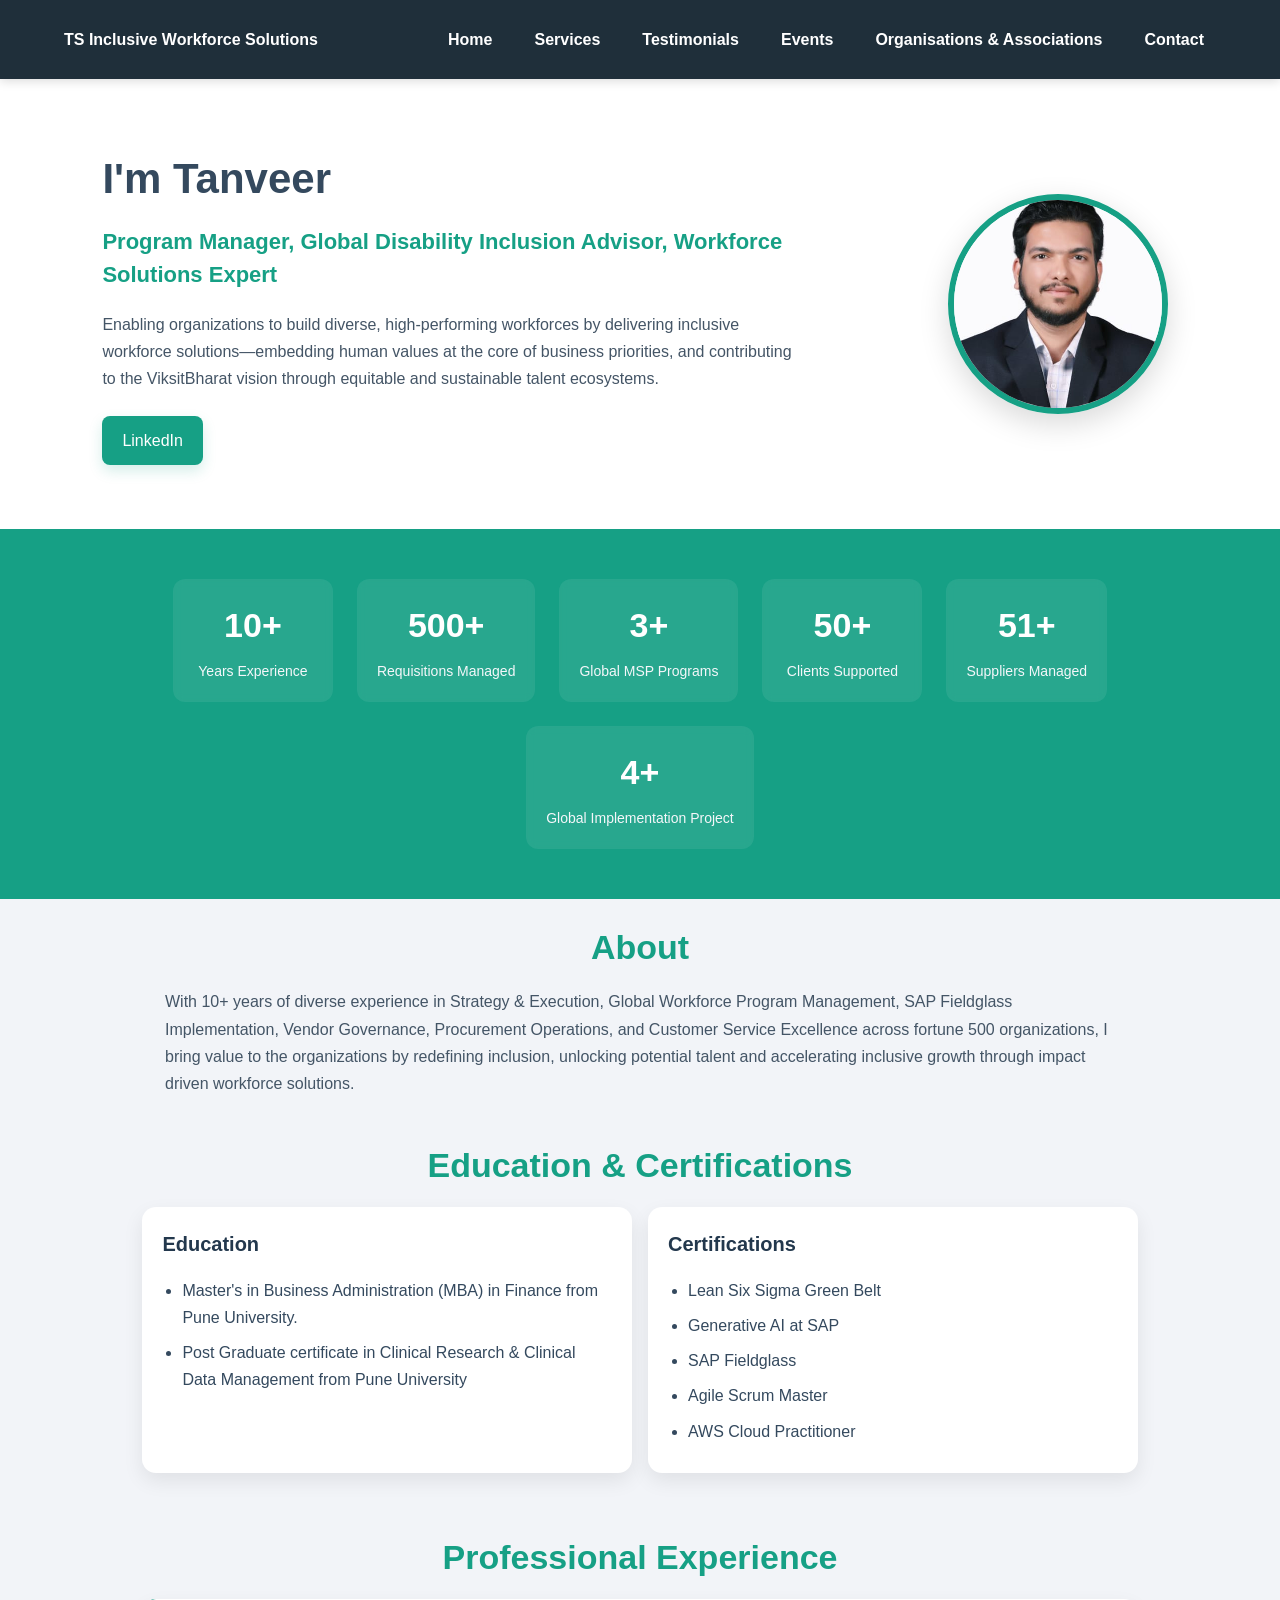
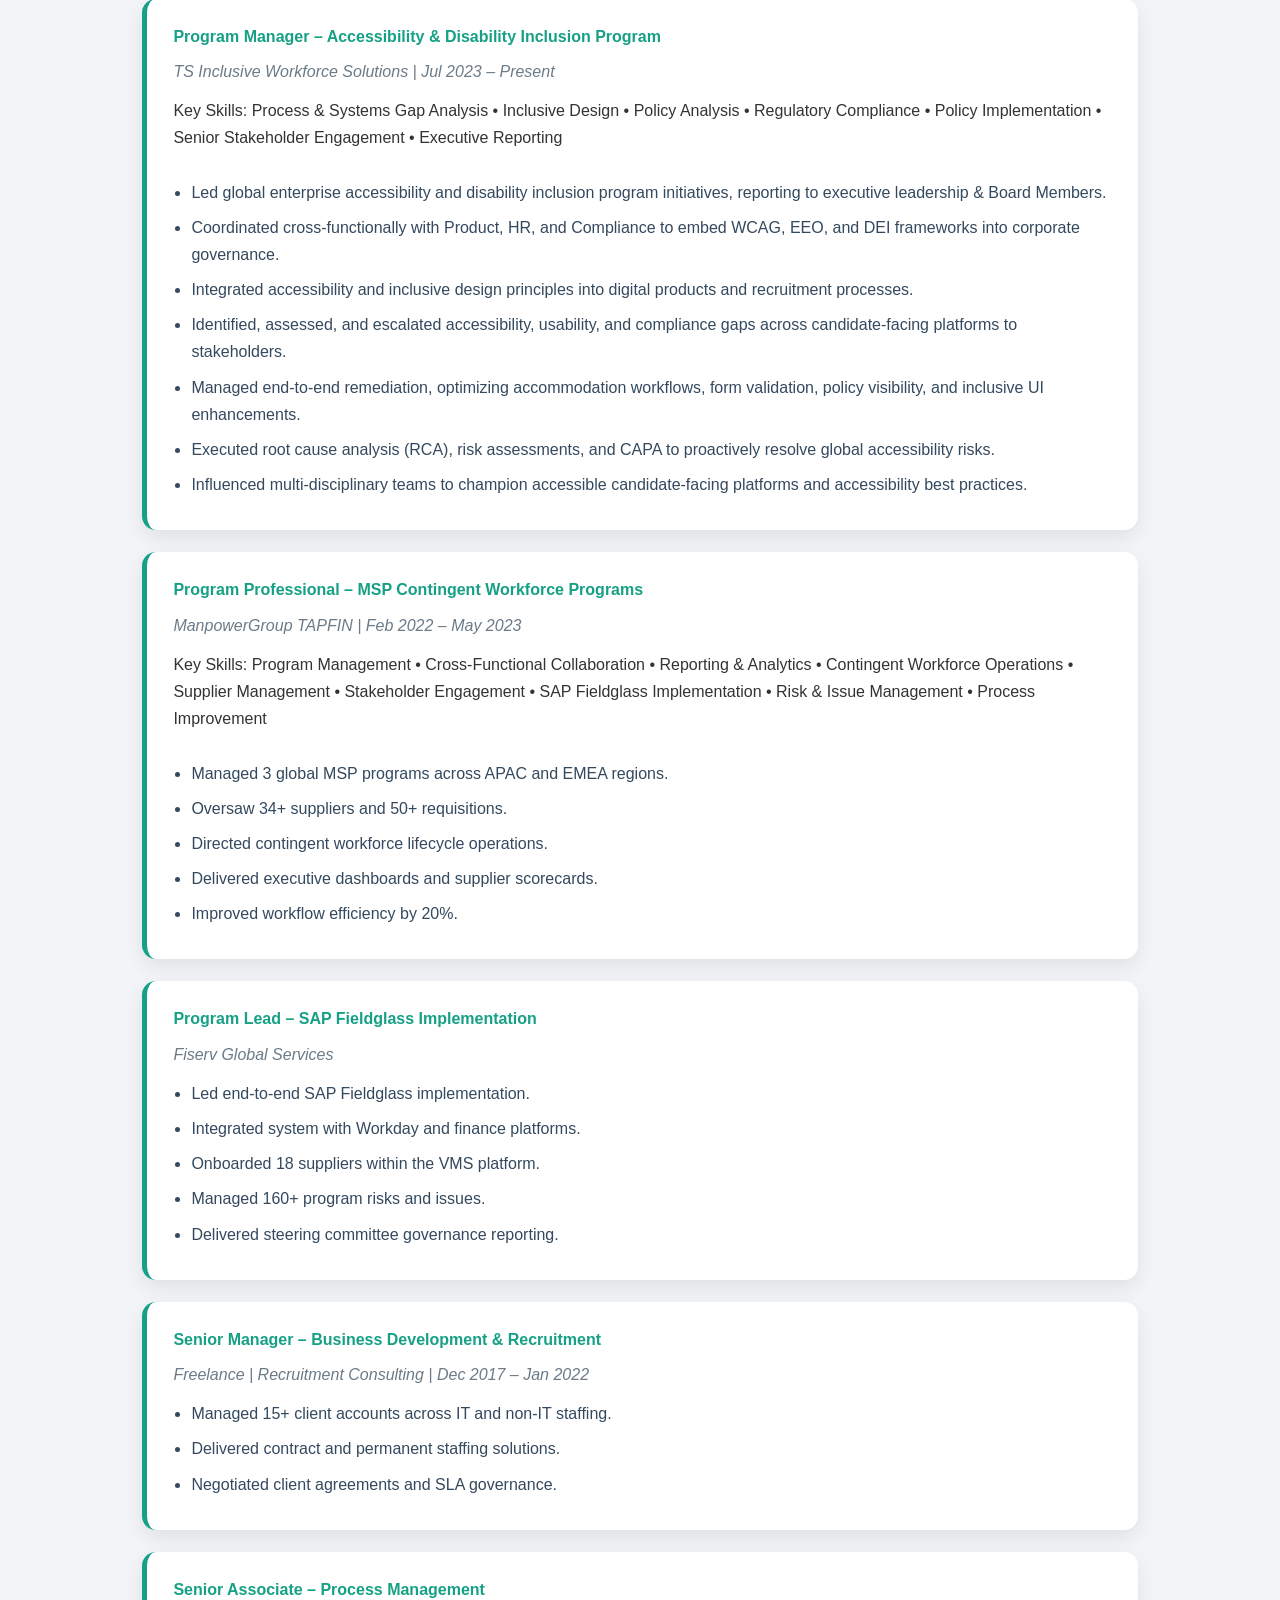
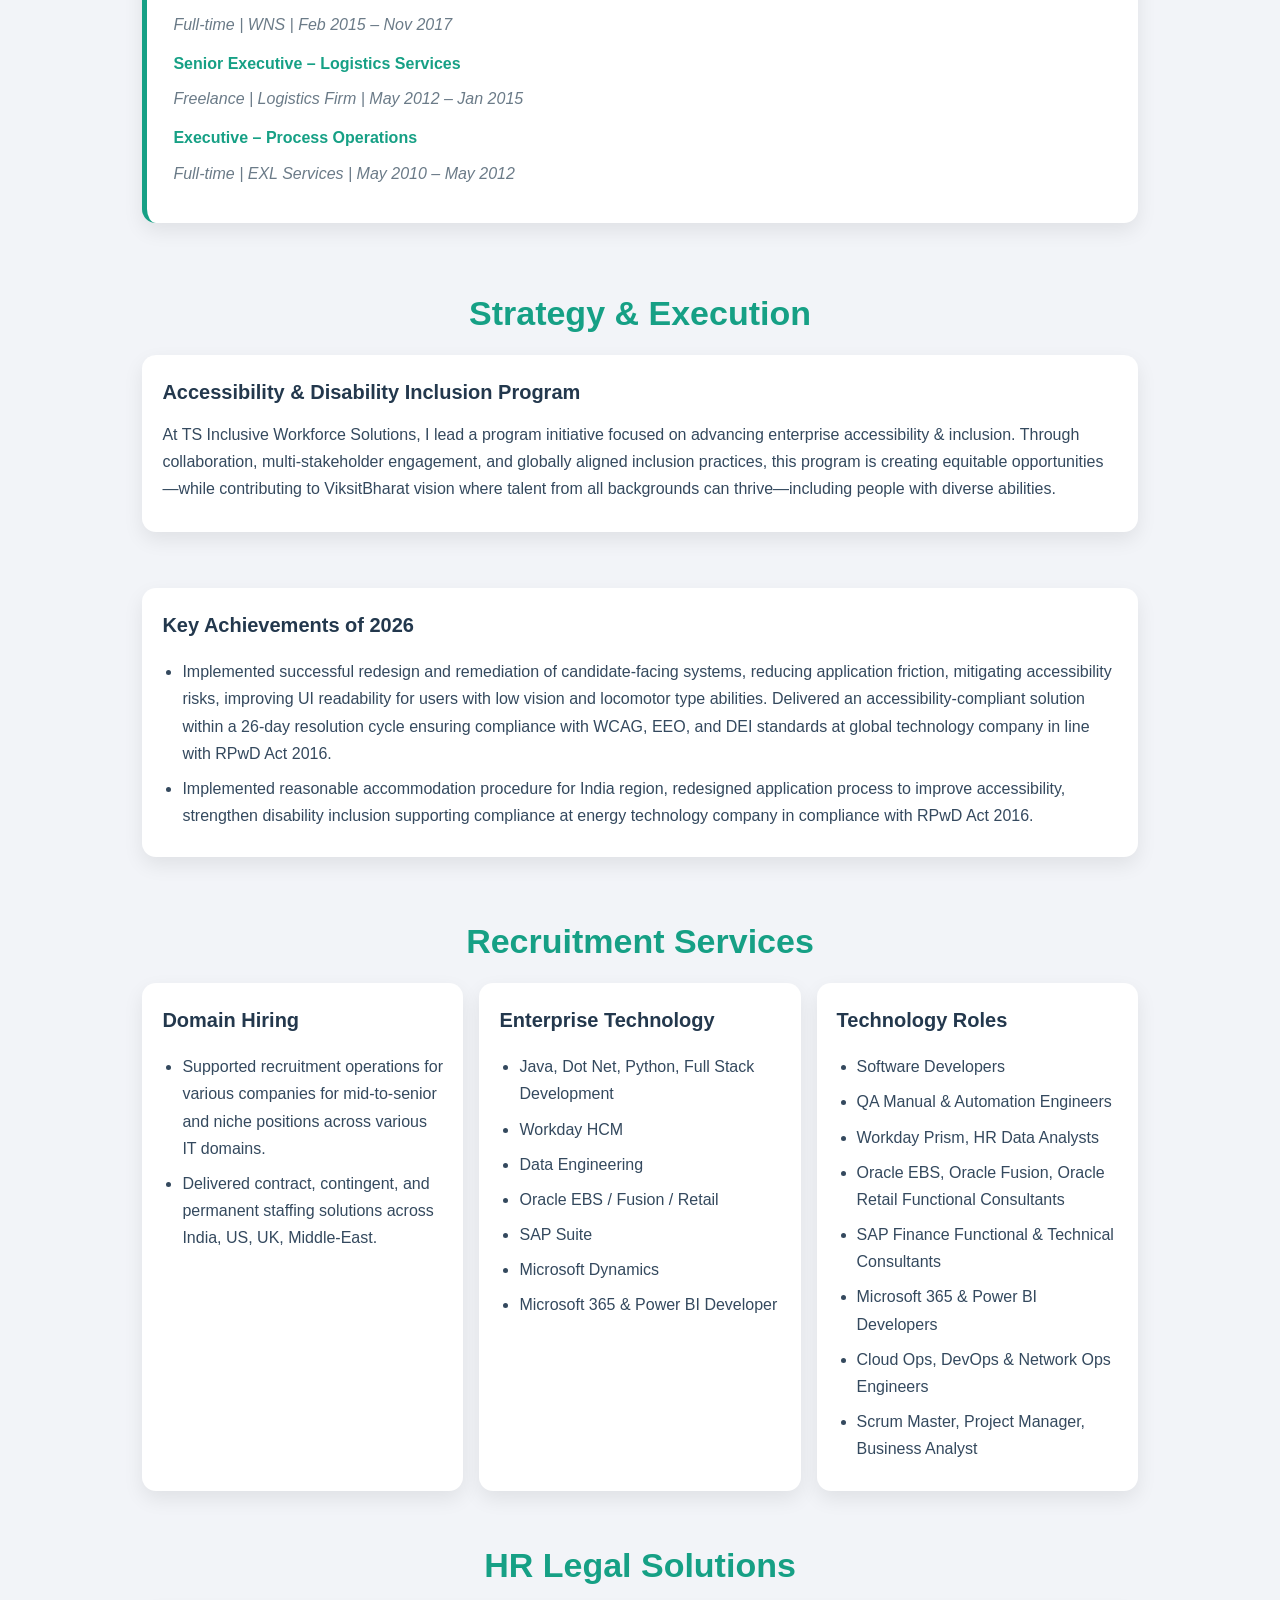
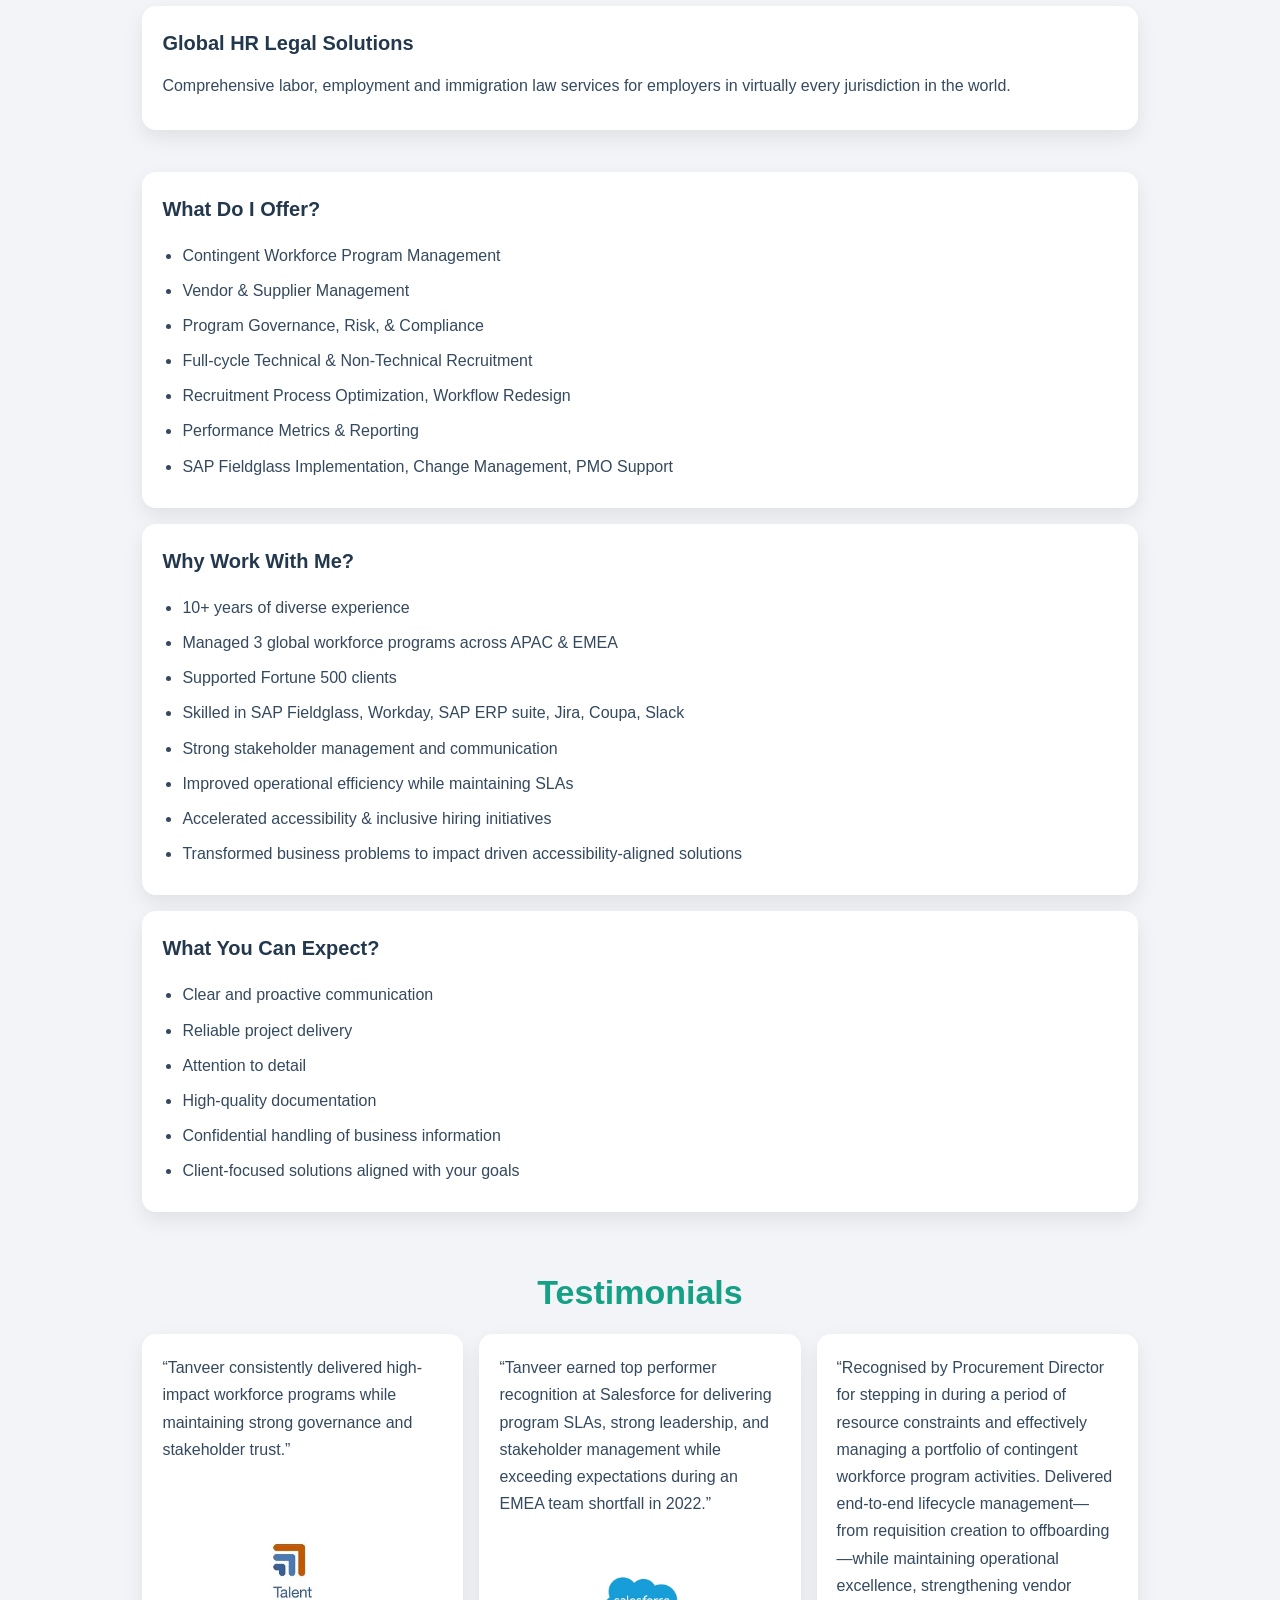
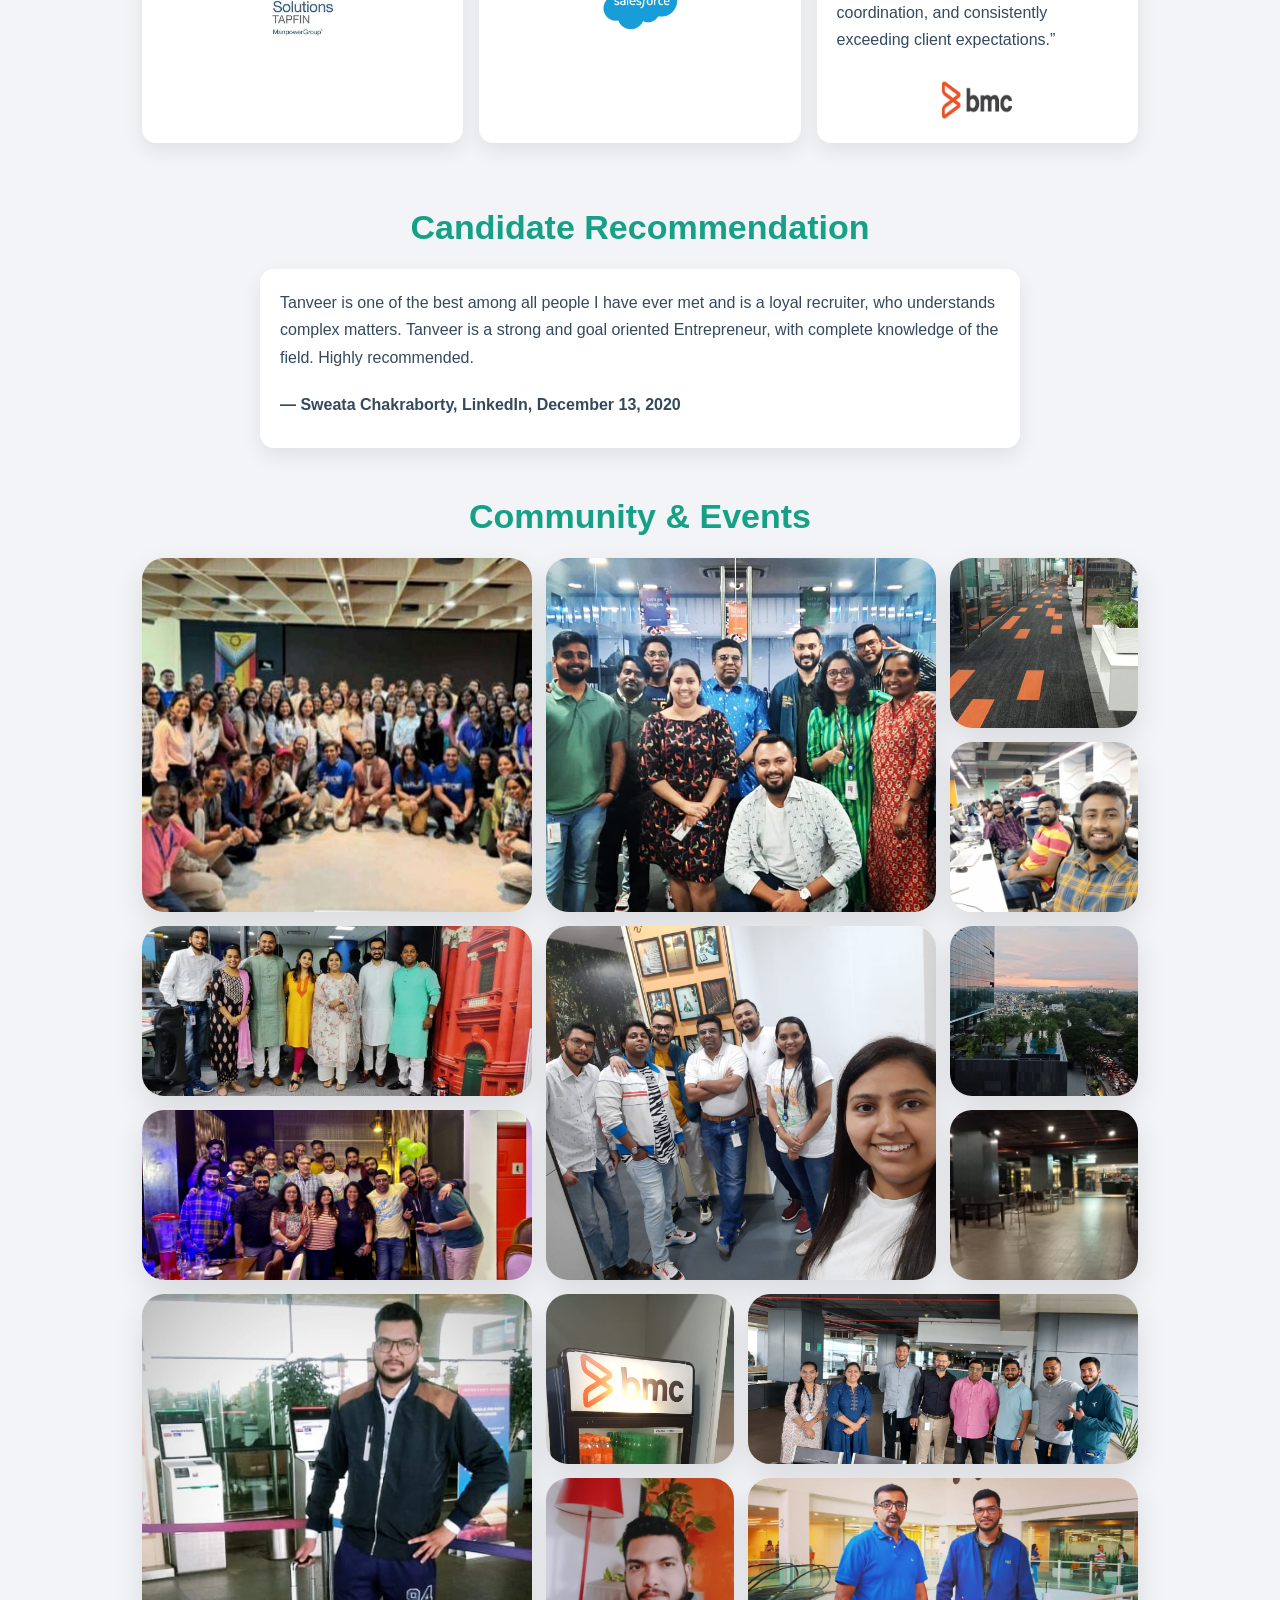
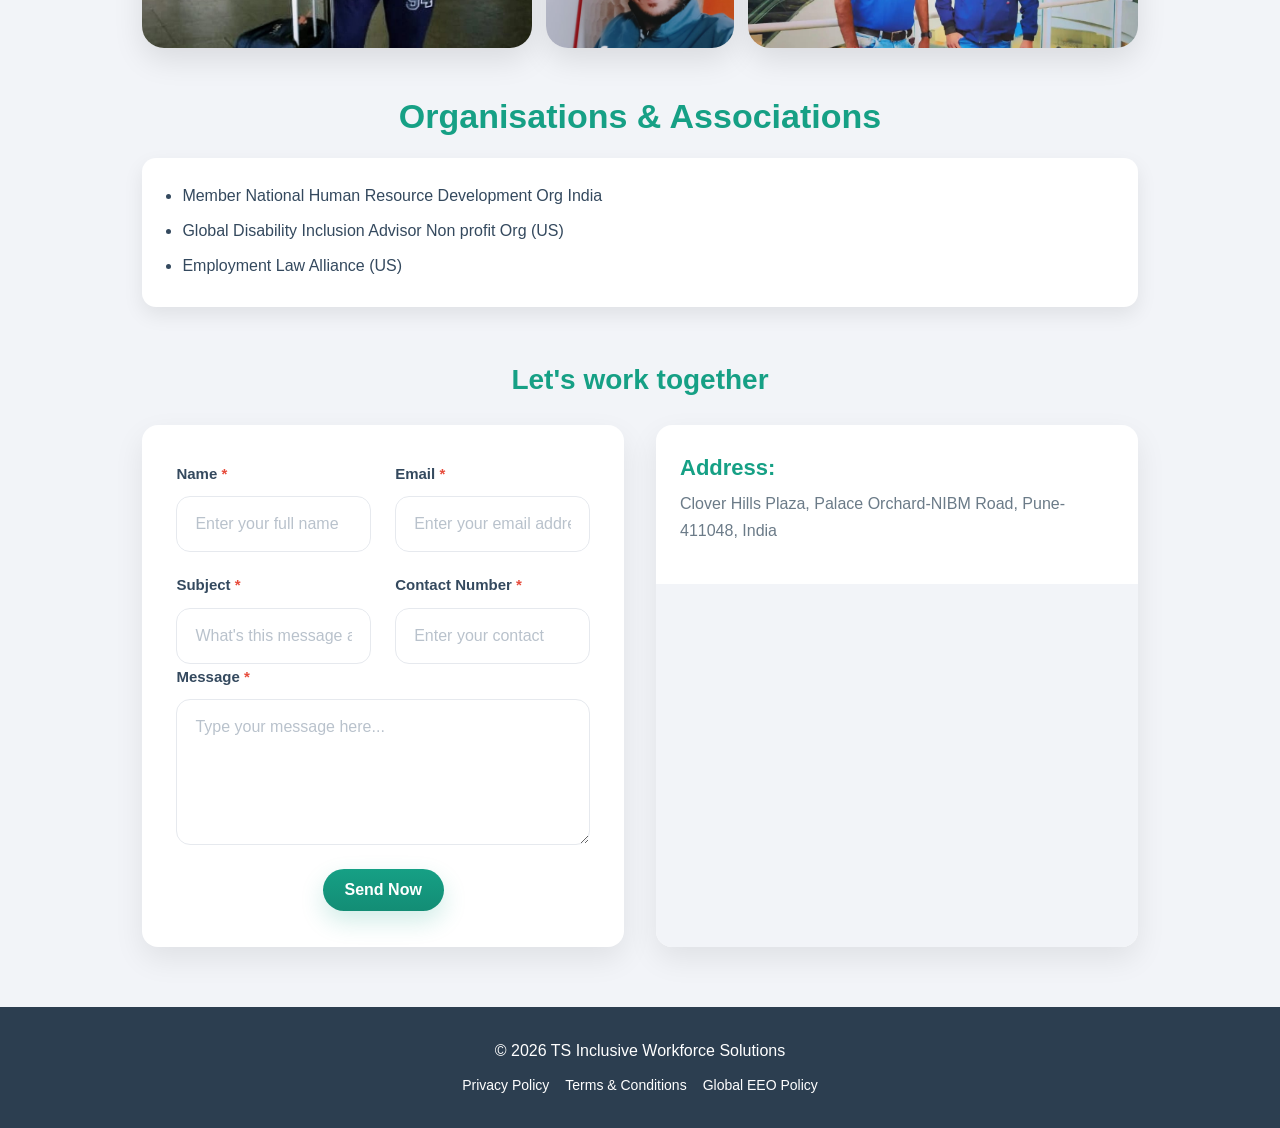
==== deploy/index.html @ 8d130186 "Add files via upload" ====
<!DOCTYPE html>
<html lang="en">

<head>
<meta charset="UTF-8">
<meta name="viewport" content="width=device-width, initial-scale=1.0">
<title>Tanveer Shaikh | Program Manager</title>
<link rel="stylesheet" href="style.css">
</head>

<body>
 

<!-- NAVBAR -->
<nav class="navbar" aria-label="Primary navigation">
  <div class="navbar-inner">
    <div class="logo">TS Inclusive Workforce Solutions      </div>
    <button class="nav-toggle" aria-expanded="false" aria-controls="primary-navigation" aria-label="Toggle navigation">
      <span></span>-
    </button>
    <ul id="primary-navigation" class="nav-links">
      <li class="dropdown">
        <a href="#" class="bold-link">Home</a>
        <ul class="dropdown-menu">
           <li><a href="#about">About</a></li>
          <li><a href="#education">Education</a></li>
          <li><a href="#experience">Experience</a></li>
        </ul>
      </li>
      <li class="dropdown">
        <a href="#" class="bold-link">Services</a>
        <ul class="dropdown-menu">
          <li><a href="#services">Strategy & Execution</a></li>
          <li><a href="#recruitment">Recruitment Services</a></li>
          <li><a href="#legal">HR Legal Solutions</a></li>
        </ul>
      </li>
      <li><a href="#testimonials" class="bold-link">Testimonials</a></li>
      <li><a href="#gallery" class="bold-link">Events</a></li>
      <li><a href="#organisations" class="bold-link">Organisations & Associations</a></li>
      
      <li><a href="#contact" class="bold-link">Contact</a></li>
    </ul>
  </div>
</nav>

<!-- INTRO -->
<section class="intro">
  <div class="intro-container">
    <div class="intro-text">
      <h1>I'm Tanveer</h1>
      <h3>Program Manager, Global Disability Inclusion Advisor, Workforce Solutions Expert</h3>
      <p>Enabling organizations to build diverse, high-performing workforces by delivering inclusive workforce solutions—embedding human values at the core of business priorities, and contributing to the ViksitBharat vision through equitable and sustainable talent ecosystems.</p>
      <div class="links">
        
        <a href="https://www.linkedin.com/in/tanveer-shaikh-pmo-" target="_blank">LinkedIn</a>
      </div>
    </div>
    <div class="intro-image">
      <img src="profile.jpeg" alt="Tanveer Shaikh">
    </div>
  </div>
</section>

<!-- STATS -->
<section class="stats">
  <div class="stat">
    <h2 data-target="10">0</h2>
    <p>Years Experience</p>
  </div>
  <div class="stat">
    <h2 data-target="500">0</h2>
    <p>Requisitions Managed</p>
  </div>
  <div class="stat">
    <h2 data-target="3">0</h2>
    <p>Global MSP Programs</p>
  </div>
  <div class="stat">
    <h2 data-target="50">0</h2>
    <p>Clients Supported</p>
  </div>
  <div class="stat">
    <h2 data-target="51">0</h2>
    <p>Suppliers Managed</p>
  </div>
  <div class="stat">
    <h2 data-target="4">0</h2>
    <p>Global Implementation Project</p>
  </div>
</section>

<!-- ABOUT -->
<section id="about" class="section">
  <h2>About</h2>
  <p>With 10+ years of diverse experience in Strategy & Execution, Global Workforce Program Management, SAP Fieldglass Implementation, Vendor Governance, Procurement Operations, and Customer Service Excellence across fortune 500 organizations, I bring value to the organizations by redefining inclusion, unlocking potential talent and accelerating inclusive growth through impact driven workforce solutions.</p>

</section>
<!-- EDUCATION & CERTIFICATIONS-->
<section id="education" class="section">
  <h2>Education & Certifications</h2>
  <div class="card-grid">
    <div class="card">
      <h3>Education</h3>
      <ul>
        <li>Master's in Business Administration (MBA) in Finance from Pune University.</li>
        <li>Post Graduate certificate in Clinical Research & Clinical Data Management from Pune University</li>
      </ul>
    </div>
    <div class="card">
      <h3>Certifications</h3>
      <ul>
        <li>Lean Six Sigma Green Belt</li>
        <li>Generative AI at SAP</li>
        <li>SAP Fieldglass</li>
        <li>Agile Scrum Master</li>
        <li>AWS Cloud Practitioner</li>
      </ul>
    </div>
  </div>
</section>
<!-- PROFESSIONAL EXPERIENCE (SEQUENCE) -->
<section id="experience" class="section">
  <h2>Professional Experience</h2>

  <div class="experience-item">
    <h3>Program Manager – Accessibility & Disability Inclusion Program</h3>
    <p class="company">TS Inclusive Workforce Solutions | Jul 2023 – Present</p>
    <p class="experience-summary">Key Skills: Process & Systems Gap Analysis • Inclusive Design • Policy Analysis • Regulatory Compliance • Policy Implementation • Senior Stakeholder Engagement • Executive Reporting</p>
    <ul><br>
      <li>Led global enterprise accessibility and disability inclusion program initiatives, reporting to executive
        leadership & Board Members.</li>
      <li>Coordinated cross-functionally with Product, HR, and Compliance to embed WCAG, EEO, and DEI frameworks into corporate governance.</li>
      <li>Integrated accessibility and inclusive design principles into digital products and recruitment processes.</li>
      <li>Identified, assessed, and escalated accessibility, usability, and compliance gaps across candidate-facing platforms to stakeholders.</li>
      <li>Managed end-to-end remediation, optimizing accommodation workflows, form validation, policy visibility, and inclusive UI enhancements.</li>
      <li>Executed root cause analysis (RCA), risk assessments, and CAPA to proactively resolve global accessibility risks.</li>
      <li>Influenced multi-disciplinary teams to champion accessible candidate-facing platforms and accessibility best practices.</li>
    </ul>
  </div>
  
  <div class="experience-item">
    <h3>Program Professional – MSP Contingent Workforce Programs</h3>
    <p class="company">ManpowerGroup TAPFIN | Feb 2022 – May 2023</p>
    <p class="experience-summary">Key Skills: Program Management • Cross-Functional Collaboration • Reporting & Analytics • Contingent Workforce Operations • Supplier Management • Stakeholder Engagement • SAP Fieldglass Implementation • Risk & Issue Management • Process Improvement</p>
    <br>
    <ul>
      <li>Managed 3 global MSP programs across APAC and EMEA regions.</li>
      <li>Oversaw 34+ suppliers and 50+ requisitions.</li>
      <li>Directed contingent workforce lifecycle operations.</li>
      <li>Delivered executive dashboards and supplier scorecards.</li>
      <li>Improved workflow efficiency by 20%.</li>
    </ul>
  </div>

  <div class="experience-item">
    <h3>Program Lead – SAP Fieldglass Implementation</h3>
    <p class="company">Fiserv Global Services</p>
    <ul>
      <li>Led end-to-end SAP Fieldglass implementation.</li>
      <li>Integrated system with Workday and finance platforms.</li>
      <li>Onboarded 18 suppliers within the VMS platform.</li>
      <li>Managed 160+ program risks and issues.</li>
      <li>Delivered steering committee governance reporting.</li>
    </ul>
  </div>

  <div class="experience-item">
    <h3>Senior Manager – Business Development & Recruitment</h3>
    <p class="company">Freelance | Recruitment Consulting | Dec 2017 – Jan 2022</p>
    <ul>
      <li>Managed 15+ client accounts across IT and non-IT staffing.</li>
      <li>Delivered contract and permanent staffing solutions.</li>
      <li>Negotiated client agreements and SLA governance.</li>
    </ul>
  </div>

  <div class="experience-item">
    <h3>Senior Associate – Process Management</h3>
    <p class="company">Full-time | WNS | Feb 2015 – Nov 2017</p>

    <h3>Senior Executive – Logistics Services</h3>
    <p class="company">Freelance | Logistics Firm | May 2012 – Jan 2015</p>

    <h3>Executive – Process Operations</h3>
    <p class="company">Full-time | EXL Services | May 2010 – May 2012</p>
  </div>
</section>

<!-- SERVICES -->
<section id="services" class="section">
    <h2>Strategy & Execution</h2>
  <div class="card-grid">
    <div class="card">
      <h3>Accessibility & Disability Inclusion Program</h3>
      <p>At TS Inclusive Workforce Solutions, I lead a program initiative focused on advancing enterprise accessibility & inclusion. Through collaboration, multi-stakeholder engagement, and globally aligned inclusion practices, this program is creating equitable opportunities—while contributing to ViksitBharat vision where talent from all backgrounds can thrive—including people with diverse abilities.</p>
    </div>
  </div>
</section>

<!-- KEY ACHIEVEMENTS -->
<section id="achievements" class="section">
  <div class="card">
    <h3>Key Achievements of 2026</h3>
    <ul>
      <li>Implemented successful redesign and remediation of candidate-facing systems, reducing application friction, mitigating accessibility risks, improving UI readability for users with low vision and locomotor type abilities. Delivered an accessibility-compliant solution within a 26-day resolution cycle ensuring compliance with WCAG, EEO, and DEI standards at global technology company in line with RPwD Act 2016.</li>
      <li>Implemented reasonable accommodation procedure for India region, redesigned application process to improve accessibility, strengthen disability inclusion supporting compliance at energy technology company in compliance with RPwD Act 2016.</li>
    </ul>
  </div>
</section>
<!-- RECRUITMENT -->
<section id="recruitment" class="section">
  <h2>Recruitment Services</h2>
  <div class="card-grid">
    <div class="card">
      <h3>Domain Hiring</h3>
      <ul>
        <li>Supported recruitment operations for various companies for mid-to-senior and niche positions across various IT domains.</li>
        <li>Delivered contract, contingent, and permanent staffing solutions across India, US, UK, Middle-East.</li>
      </ul>
    </div>
    <div class="card">
      <h3>Enterprise Technology</h3>
      <ul>
        <li>Java, Dot Net, Python, Full Stack Development</li>
        <li>Workday HCM</li>
        <li>Data Engineering</li>
        <li>Oracle EBS / Fusion / Retail</li>
        <li>SAP Suite</li>
        <li>Microsoft Dynamics</li>
        <li>Microsoft 365 & Power BI Developer</li>
      </ul>
    </div>
    <div class="card">
      <h3>Technology Roles</h3>
      <ul>
        <li>Software Developers</li>
        <li>QA Manual & Automation Engineers</li>
        <li>Workday Prism, HR Data Analysts</li>
        <li>Oracle EBS, Oracle Fusion, Oracle Retail Functional Consultants</li>
        <li>SAP Finance Functional & Technical Consultants</li>
        <li>Microsoft 365 & Power BI Developers</li>
        <li>Cloud Ops, DevOps & Network Ops Engineers</li>
        <li>Scrum Master, Project Manager, Business Analyst</li>
      </ul>
    </div>
  </div>
</section>
<!-- legal solution -->
<section id="legal" class="section">
  <h2>HR Legal Solutions</h2>
  <div class="card-grid">
   <div class="card">
      <h3>Global HR Legal Solutions</h3>
      <p>Comprehensive labor, employment and immigration law services for employers in virtually every jurisdiction in the world.</p>
    </div> 
  </div>
</section>

<!-- SERVICES I OFFER -->
<section id="services-offer" class="section">
  <div class="card">
    <h3>What Do I Offer?</h3>
    <ul>
      <li>Contingent Workforce Program Management</li>
      <li>Vendor & Supplier Management</li>
      <li>Program Governance, Risk, & Compliance</li>
      <li>Full-cycle Technical & Non-Technical Recruitment</li>
      <li>Recruitment Process Optimization, Workflow Redesign</li>
      <li>Performance Metrics & Reporting</li>
      <li>SAP Fieldglass Implementation, Change Management, PMO Support</li>
    </ul>
  </div>
  <div class="card">
    <h3>Why Work With Me?</h3>
    <ul>
      <li>10+ years of diverse experience</li>
      <li>Managed 3 global workforce programs across APAC & EMEA</li>
      <li>Supported Fortune 500 clients</li>
      <li>Skilled in SAP Fieldglass, Workday, SAP ERP suite, Jira, Coupa, Slack</li>
      <li>Strong stakeholder management and communication</li>
      <li>Improved operational efficiency while maintaining SLAs</li>
      <li>Accelerated accessibility & inclusive hiring initiatives</li>
      <li>Transformed business problems to impact driven accessibility-aligned solutions</li>
    </ul>
  </div>
  <div class="card">
    <h3>What You Can Expect?</h3>
    <ul>
      <li>Clear and proactive communication</li>
      <li>Reliable project delivery</li>
      <li>Attention to detail</li>
      <li>High-quality documentation</li>
      <li>Confidential handling of business information</li>
      <li>Client-focused solutions aligned with your goals</li>
    </ul>
  </div>
</section>

<!-- TESTIMONIALS -->
<section id="testimonials" class="section">
  <h2>Testimonials</h2>
  <div class="card-grid">

    <div class="card">
      <p>
        “Tanveer consistently delivered high-impact workforce programs while maintaining strong governance and stakeholder trust.”
      </p>
      
      <img src="mp.jpg" class="company-logo1" alt="Manpower">
    </div>

    <div class="card">
      <p>
        “Tanveer earned top performer recognition at Salesforce for delivering program SLAs, strong leadership, and stakeholder management while exceeding expectations during an EMEA team shortfall in 2022.”
      </p>
      
      <img src="sales.jpg" class="company-logo" alt="Salesforce">
    </div>

    <div class="card">
      <p>
        “Recognised by Procurement Director for stepping in during a period of resource constraints and effectively managing a portfolio of contingent workforce program activities. Delivered end-to-end lifecycle management—from requisition creation to offboarding—while maintaining operational excellence, strengthening vendor coordination, and consistently exceeding client expectations.”
      </p>
      
      <img src="bmc.jpg" class="company-logo3" alt="BMC">
    </div>

  </div>
</section>

<!-- CANDIDATE RECOMMENDATION -->
<section id="recommendation" class="section">
  <h2>Candidate Recommendation</h2>
  <div class="card">
    <p>Tanveer is one of the best among all people I have ever met and is a loyal recruiter, who understands complex matters. Tanveer is a strong and goal oriented Entrepreneur, with complete knowledge of the field. Highly recommended.</p>
    <p class="testimonial-author">— Sweata Chakraborty, LinkedIn, December 13, 2020 </p>
  </div>
</section>

<!-- GALLERY -->
<section id="gallery" class="section">
  <h2>Community & Events</h2>
  <div class="gallery-grid">
    <div class="gallery-item gallery-large"><img src="img9.jpg" alt="Team photo large 1"></div>
    <div class="gallery-item gallery-large gallery-top"><img src="img1.jpg" alt="Team photo 1"></div>
    <div class="gallery-item gallery-medium"><img src="img2.jpg" alt="Team photo 2"></div>

    <div class="gallery-item gallery-small"><img src="img11.jpg" alt="Virtual team meeting"></div>
    <div class="gallery-item gallery-small"><img src="img5.jpg" alt="Team photo large 2"></div>
    <div class="gallery-item gallery-large"><img src="img4.jpg" alt="Office group selfie"></div>

    <div class="gallery-item gallery-medium"><img src="img6.jpg" alt="Workspace collaboration"></div>
    <div class="gallery-item gallery-small"><img src="img7.jpg" alt="Virtual team meeting"></div>
    <div class="gallery-item gallery-small"><img src="img8.jpg" alt="Office group selfie"></div>

    <div class="gallery-item gallery-large gallery-top"><img src="img14.jpg" alt="Team dinner celebration"></div>
    <div class="gallery-item gallery-small gallery-top"><img src="img12.jpg" alt="Recruitment event"></div>
    <div class="gallery-item gallery-medium"><img src="img17.jpg" alt="Diversity and inclusion workshop"></div>

    <div class="gallery-item gallery-small"><img src="img10.jpg" alt="Candidate interview session"></div>
    <div class="gallery-item gallery-medium"><img src="img15.jpg" alt="Team collaboration"></div>
    
    
    
  </div>
</section>

<!-- GLOBAL EEO & DEI POLICY -->

<!-- ORGANISATION & ASSOCIATIONS -->
<section id="organisations" class="section">
  <h2>Organisations & Associations</h2>
  <div class="card">
    <ul>
      <li>Member National Human Resource Development Org India</li>
      <li>Global Disability Inclusion Advisor Non profit Org (US)</li>
      <li>Employment Law Alliance (US)</li>
    </ul>
  </div>
</section>
<!-- CONTACT -->
<section id="contact" class="section">
  <div class="contact-header">
    <h2>Let's work together</h2>
  </div>
  <div class="contact-container">
    <div class="contact-card">
      <form class="contact-form" action="https://formspree.io/f/xwvwjyae" method="POST">
        <div class="form-grid">
          <div class="form-group">
            <label for="name">Name <span class="required">*</span></label>
            <input id="name" type="text" name="name" placeholder="Enter your full name" required>
          </div>

          <div class="form-group">
            <label for="email">Email <span class="required">*</span></label>
            <input id="email" type="email" name="_replyto" placeholder="Enter your email address" required>
          </div>

          <div class="form-group">
            <label for="subject">Subject <span class="required">*</span></label>
            <input id="subject" type="text" name="subject" placeholder="What's this message about?" required>
          </div>

          <div class="form-group">
            <label for="phone">Contact Number <span class="required">*</span></label>
            <input id="phone" type="tel" name="phone" placeholder="Enter your contact" required>
          </div>
        </div>

        <div class="form-group fullwidth">
          <label for="message">Message <span class="required">*</span></label>
          <textarea id="message" rows="6" name="message" placeholder="Type your message here..." required></textarea>
        </div>

        <div class="form-actions">
          <button class="submit-btn" type="submit">Send Now</button>
        </div>
      </form>
    </div>

    <div class="contact-map-card" aria-label="Office location map">
      <div class="map-card-header">
        <h3>Address:</h3>
        <p>Clover Hills Plaza, Palace Orchard-NIBM Road, Pune-411048, India</p>
        <br>
      </div>
      <iframe
        src="https://www.google.com/maps?q=18.467474,73.901482&z=15&output=embed"
        loading="lazy"
        referrerpolicy="no-referrer-when-downgrade"
        allowfullscreen
        title="Google Map showing Clover Hills Plaza, NIBM Road, Kondhwa, Pune, Maharashtra 411048"></iframe>
    </div>
  </div>
</section>


<footer>
  <p>© 2026 TS Inclusive Workforce Solutions </p>
  <div class="footer-links">
    <a href="privacy.html">Privacy Policy</a>
    <a href="terms.html">Terms & Conditions</a>
    <a href="eeo.html">Global EEO Policy</a>
  </div>
</footer>

<script src="script.js"></script>
</body>
</html>
---- deploy/style.css ----
/* =======================
   GLOBAL STYLES
======================= */
*{
  margin:0;
  padding:0;
  box-sizing:border-box;
  font-family:'Poppins', Arial, Helvetica, sans-serif;
}

html, body {
  overflow-x:hidden;
}

html{
  scroll-behavior:smooth;
}

body{
  background:#f2f4f8;
  color:#333;
  line-height:1.7;
  overflow-x:hidden;
}


/* subtle animated gradient on intro area */
.intro{
  padding:64px 8%;
  background:linear-gradient(180deg, rgba(255,255,255,0.85), rgba(255,255,255,0.95));
  position:relative;
  overflow:visible;
}

/* enhanced card hover */
.card{
  transition:transform 0.45s cubic-bezier(.2,.9,.26,1), box-shadow 0.45s ease;
}
.card:hover{
  transform:translateY(-12px) rotateZ(-0.2deg);
  box-shadow:0 22px 48px rgba(0,0,0,0.12);
}

/* stronger reveal timing */
.reveal{
  opacity:0;
  transform:translateY(30px) scale(0.995);
  transition:all 0.85s cubic-bezier(.2,.9,.25,1);
}
.reveal.active{ opacity:1; transform:translateY(0) scale(1); }

h1,h2,h3{
  color:#2c3e50;
}

img{
  max-width:100%;
  display:block;
}

/* =======================
   MOTION BASE
======================= */
.reveal{
  opacity:0;
  transform:translateY(30px);
  transition:all 0.8s ease;
}

.reveal.active{
  opacity:1;
  transform:translateY(0);
}

/* =======================
   NAVBAR
======================= */
.navbar{
  background:#1f2f3a;
  position:sticky;
  top:0;
  z-index:1000;
  box-shadow:0 2px 10px rgba(0,0,0,0.15);
}

.navbar-inner{
  max-width:1200px;
  margin:0 auto;
  display:flex;
  align-items:center;
  justify-content:space-between;
  padding:16px 24px;
  gap:16px;
}

.navbar .logo{
  font-weight:700;
  font-size:1rem;
  color:#ffffff;
  white-space:nowrap;
}

.nav-toggle{
  display:none;
  border:none;
  background:transparent;
  cursor:pointer;
  width:40px;
  height:40px;
  padding:0;
  position:relative;
}

.nav-toggle span,
.nav-toggle span::before,
.nav-toggle span::after{
  content:'';
  position:absolute;
  left:8px;
  right:8px;
  height:2px;
  background:#ffffff;
  border-radius:1px;
  transition:transform 0.25s ease;
}

.nav-toggle span{
  top:50%;
  transform:translateY(-50%);
}

.nav-toggle span::before{
  top:-8px;
}

.nav-toggle span::after{
  top:8px;
}

.nav-links{
  list-style:none;
  display:flex;
  align-items:center;
  gap:18px;
}

.nav-links li{
  position:relative;
}

.nav-links a{
  text-decoration:none;
  color:#ffffff;
  font-weight:600;
  padding:10px 12px;
  display:block;
  border-radius:6px;
  transition:0.3s ease;
}

.nav-links a:hover{
  background:#16a085;
}

/* Dropdown */
.dropdown{
  position:relative;
}

.dropdown-menu{
  display:none;
  position:absolute;
  top:100%;
  left:0;
  min-width:220px;
  background:#ffffff;
  list-style:none;
  padding:8px 0;
  margin-top:2px;
  border-radius:8px;
  box-shadow:0 10px 24px rgba(0,0,0,0.14);
  z-index:2000;
}

.dropdown-menu li{
  width:100%;
}

.dropdown-menu li a{
  color:#34495e;
  font-weight:500;
  padding:10px 16px;
  white-space:nowrap;
}

.dropdown-menu li a:hover{
  background:#ecf0f1;
  color:#16a085;
}

.dropdown:hover .dropdown-menu,
.dropdown:focus-within .dropdown-menu{
  display:block;
}

/* =======================
   INTRO SECTION
======================= */
.intro{
  padding:64px 8%;
  background:#ffffff;
}

.intro-container{
  display:flex;
  align-items:center;
  justify-content:space-between;
  flex-wrap:wrap;
  gap:50px;
}

.intro-text{
  flex:1 1 520px;
}

.intro-text h1{
  font-size:42px;
  margin-bottom:10px;
  color:#34495e;
}

.intro-text h3{
  font-size:22px;
  margin-bottom:20px;
  color:#16a085;
  line-height:1.5;
}

.intro-text p{
  font-size:16px;
  margin-bottom:24px;
  max-width:700px;
  color:#445566;
}

.links{
  display:flex;
  flex-wrap:wrap;
  gap:12px;
}

.links a{
  display:inline-block;
  padding:11px 20px;
  background:#16a085;
  color:#fff;
  border-radius:8px;
  text-decoration:none;
  transition:transform 0.3s ease, background 0.3s ease, box-shadow 0.3s ease;
  box-shadow:0 6px 14px rgba(22,160,133,0.18);
}

.links a:hover{
  background:#138d75;
  transform:translateY(-2px);
}

.intro-image{
  flex:0 0 240px;
  display:flex;
  justify-content:center;
}

.intro-image img{
  width:220px;
  height:220px;
  object-fit:cover;
  border-radius:50%;
  border:6px solid #16a085;
  box-shadow:0 10px 30px rgba(0,0,0,0.15);
  animation:floatImage 4s ease-in-out infinite;
}

@keyframes floatImage{
  0%,100%{ transform:translateY(0); }
  50%{ transform:translateY(-8px); }
}

/* =======================
   STATS
======================= */
.stats{
  display:flex;
  justify-content:center;
  flex-wrap:wrap;
  gap:24px;
  padding:50px 8%;
  background:#16a085;
  color:#fff;
}

.stat{
  min-width:160px;
  padding:18px 20px;
  text-align:center;
  background:rgba(255,255,255,0.08);
  border-radius:12px;
  backdrop-filter:blur(4px);
  transition:transform 0.3s ease, background 0.3s ease;
}

.stat:hover{
  transform:translateY(-4px);
  background:rgba(255,255,255,0.14);
}

.stat h2{
  font-size:34px;
  margin-bottom:5px;
  color:#fff;
}

.stat p{
  font-size:14px;
  color:#f5f7fa;
}

/* =======================
   SECTIONS
======================= */
.section{
  padding:20px 8%;
  max-width:1200px;
  margin:0 auto;
}

#services-offer{
  padding:16px 8%;
}

#legal{
  padding-top:10px;
  padding-bottom:10px;
  margin-top:0;
  margin-bottom:0;
}

.section h2{
  font-size:34px;
  margin-bottom:12px;
  text-align:center;
  color:#16a085;
}

.section > p{
  max-width:950px;
  margin:0 auto;
  text-align:left;
  color:#445566;
}

/* =======================
   CARD STYLING
======================= */
.card-grid{
  display:grid;
  grid-template-columns:repeat(auto-fit, minmax(280px, 1fr));
  gap:16px;
  align-items:stretch;
}

.gallery-grid{
  display:grid;
  grid-template-columns: repeat(auto-fit, minmax(180px, 1fr));
  grid-auto-rows: 170px;
  grid-auto-flow: dense;
  gap:14px;
  align-items:stretch;
}

.gallery-item{
  background:#ffffff;
  border-radius:22px;
  overflow:hidden;
  box-shadow:0 12px 30px rgba(0,0,0,0.10);
  transition:transform 0.3s ease, box-shadow 0.3s ease;
  min-height:0;
  height:100%;
  position:relative;
}

.gallery-item:hover{
  transform:translateY(-4px);
  box-shadow:0 18px 32px rgba(0,0,0,0.16);
}

.gallery-item img{
  width:100%;
  height:100%;
  object-fit:cover;
  object-position:center center;
  display:block;
  transition:transform 0.45s ease;
}

.gallery-item:hover img{
  transform:scale(1.06);
}

.gallery-item.gallery-large{
  grid-column: span 2;
  grid-row: span 2;
}

.gallery-item.gallery-medium{
  grid-column: span 2;
  grid-row: span 1;
}

.gallery-item.gallery-small{
  grid-column: span 1;
  grid-row: span 1;
}

.gallery-item.gallery-small img,
.gallery-item.gallery-medium img,
.gallery-item.gallery-large img{
  min-height:100%;
}

.gallery-item.gallery-top img{
  object-position:center top;
}

.gallery-section{
  padding:50px 6%;
}

.gallery-item img{
  width:100%;
  height:100%;
  min-height:100%;
  object-fit:cover;
  object-position:center center;
  display:block;
}

.gallery-item.gallery-item-large img{
  object-fit:contain;
  background:#f2f4f8;
}

.card{
  background:#ffffff;
  padding:20px;
  border-radius:14px;
  box-shadow:0 8px 20px rgba(0,0,0,0.08);
  transition:transform 0.3s ease, box-shadow 0.3s ease;
  text-align:left;
  display:flex;
  flex-direction:column;
  justify-content:flex-start;
  margin-bottom:16px;
}

.card:hover{
  transform:translateY(-6px);
  box-shadow:0 14px 28px rgba(0,0,0,0.14);
}

.card h3{
  margin-bottom:12px;
  text-align:left;
  color:#23384d;
  font-size:20px;
}

.card p{
  margin-bottom:10px;
  font-size:16px;
  color:#34495e;
  text-align:left;
}

.card ul{
  text-align:left;
  padding-left:20px;
  margin-top:4px;
}

.card li{
  margin-bottom:8px;
  color:#34495e;
}

/* =======================
   EXPERIENCE
======================= */
.experience{
  max-width:900px;
  margin:0 auto;
}

.experience-item{
  background:#ffffff;
  padding:24px 26px;
  border-radius:14px;
  box-shadow:0 8px 20px rgba(0,0,0,0.08);
  margin-bottom:22px;
  border-left:5px solid #16a085;
  transition:transform 0.3s ease, box-shadow 0.3s ease;
}

.experience-item:hover{
  transform:translateY(-4px);
  box-shadow:0 14px 28px rgba(0,0,0,0.12);
}

.experience-item h3{
  margin:0 0 8px 0;
  color:#16a085;
  font-size:16px;
  font-weight:600;
}

.company{
  font-style:italic;
  margin-bottom:12px;
  color:#6b7b88;
}

.experience-item ul{
  margin-left:18px;
  margin-bottom:0;
  list-style:disc;
}

.experience-item li{
  margin-bottom:8px;
  color:#34495e;
}

/* =======================
   TESTIMONIALS
======================= */
.company-logo1 {
   width: 120px;
  height: auto;
  margin: 50px auto 0;
  display: block;
}



.company-logo {
  width: 80px;
  height: auto;
  margin: 50px auto 0;
  display: block;
}

.company-logo3 {
  width: 70px;
  height: auto;
  margin: 14px auto 0;
  display: block;
}






.testimonial-author {
  margin-top: 10px;
  font-weight: 600;
  color: #16a085;
  text-align: center;
}

/* =======================
   RECOMMENDATION
======================= */
#recommendation{
  text-align:center;
}

#recommendation .card{
  max-width:760px;
  margin:0 auto;
  text-align:center;
}

.recommendation-img{
  display:block;
  margin:20px auto 0;
  width:500px;
  max-width:90%;
  height:auto;
  border-radius:10px;
  box-shadow:0 10px 24px rgba(0,0,0,0.15);
}

/* =======================
   CONTACT
======================= */
.contact-container{
  display:flex;
  flex-wrap:wrap;
  gap:32px;
  align-items:stretch;
  justify-content:center;
  max-width:1160px;
  margin:0 auto;
  width:100%;
}

.contact-header{
  display:flex;
  align-items:center;
  justify-content:center;
  gap:24px;
  margin:0 auto 28px;
  text-align:center;
  max-width:1060px;
  width:100%;
}

.contact-header h2{
  color:#16a085;
  margin:0;
  font-size:28px;
  line-height:1.2;
}

.contact-card,
.contact-map-card{
  flex:0 0 calc(50% - 16px);
  min-width:280px;
  width:100%;
  max-width:calc(50% - 16px);
  background:#ffffff;
  border-radius:16px;
  box-shadow:0 12px 30px rgba(0,0,0,0.08);
  display:flex;
  flex-direction:column;
  justify-content:center;
}

.contact-card{
  padding:36px 34px;
  overflow:hidden;
}

.contact-map-card{
  overflow:hidden;
  min-height:100%;
}

.map-card-header{
  padding:24px 24px 12px;
  border-bottom:0;
}

.map-card-header h3{
  margin:0 0 4px;
  color:#16a085;
  font-size:22px;
}

.map-card-header p{
  margin:0;
  color:#6b7b88;
}

.contact-map-card iframe{
  width:100%;
  min-height:360px;
  height:100%;
  border:0;
  flex:1;
  background:#f2f4f8;
  display:block;
}

.contact-title{
  color:#16a085;
  font-size:44px;
  margin:0 0 24px 0;
  font-weight:500;
}

.contact-form{
  display:flex;
  flex-direction:column;
}

.form-grid{
  display:grid;
  grid-template-columns:repeat(2, minmax(0, 1fr));
  gap:20px 24px;
  width:100%;
}

.form-group{
  display:flex;
  flex-direction:column;
  min-width:0;
  width:100%;
}

.form-group.fullwidth{
  grid-column:1 / -1;
}

.form-group label{
  font-size:15px;
  color:#34495e;
  margin-bottom:10px;
  font-weight:600;
}

.required{
  color:#e74c3c;
}

.contact-form input,
.contact-form textarea{
  width:100%;
  box-sizing:border-box;
  padding:18px 18px;
  border-radius:14px;
  border:1px solid #e6e9ee;
  font-size:16px;
  color:#2b3b4a;
  transition:border-color 0.2s ease, box-shadow 0.2s ease;
}

.contact-form input::placeholder,
.contact-form textarea::placeholder{
  color:#b9c2cc;
  font-size:16px;
}

.contact-form input:focus,
.contact-form textarea:focus{
  outline:none;
  border-color:#16a085;
  box-shadow:0 8px 28px rgba(22,160,133,0.12);
}

.form-actions{
  margin-top:24px;
  text-align:center;
}

.submit-btn{
  display:inline-block;
  width:auto;
  padding:12px 22px;
  background:linear-gradient(180deg,#16a085,#138d75);
  color:#fff;
  border:none;
  border-radius:36px;
  font-size:16px;
  font-weight:700;
  cursor:pointer;
  box-shadow:0 10px 24px rgba(22,160,133,0.2);
  transition:transform 0.18s ease, box-shadow 0.18s ease, opacity 0.18s ease;
}

.submit-btn:hover{
  transform:translateY(-3px);
  box-shadow:0 14px 30px rgba(22,160,133,0.18);
}

.contact-info{
  flex:0 0 32%;
  min-width:300px;
  background:#ffffff;
  padding:28px 26px;
  border-radius:18px;
  box-shadow:0 10px 26px rgba(0,0,0,0.08);
  align-self:flex-start;
}

.contact-info h3{
  margin-bottom:16px;
  color:#16a085;
  font-size:24px;
}

.contact-info p{
  margin-bottom:14px;
  color:#34495e;
  font-size:16px;
  line-height:1.7;
}

@media (max-width:768px){
  .contact-container{
    flex-direction:column;
    gap:24px;
  }

  .contact-card,
  .contact-map-card{
    flex:1 1 100%;
    width:100%;
    max-width:100%;
    min-width:0;
  }

  .contact-card{
    order:1;
  }

  .contact-map-card{
    order:2;
  }

  .form-grid{
    grid-template-columns:1fr;
  }

  .contact-map-card iframe{
    min-height:280px;
  }
}

/* =======================
   FOOTER
======================= */
footer{
  text-align:center;
  padding:30px 20px;
  background:#2c3e50;
  color:#fff;
  margin-top:40px;
}

.footer-links{
  margin-top:10px;
  display:flex;
  justify-content:center;
  flex-wrap:wrap;
  gap:16px;
}

.footer-links a{
  color:#fff;
  text-decoration:none;
  font-size:14px;
}

.footer-links a:hover{
  text-decoration:underline;
}

/* =======================
   MAP
======================= */
.map-container{
  margin-top:2rem;
  border-radius:10px;
  overflow:hidden;
  box-shadow:0 5px 20px rgba(0,0,0,0.1);
}

/* =======================
   RESPONSIVE DESIGN
======================= */
@media(max-width:900px){
  .navbar-inner{
    flex-wrap:wrap;
    justify-content:space-between;
  }

  .navbar .logo{
    font-size:1rem;
    line-height:1.4;
    max-width:100%;
  }

  .nav-toggle{
    display:block;
  }

  .nav-links{
    width:100%;
    flex-direction:column;
    align-items:center;
    gap:12px;
    margin-top:12px;
    display:none;
  }

  .nav-links.open{
    display:flex;
    max-height:46vh;
    overflow-y:auto;
    width:100%;
  }

  .dropdown-menu{
    top:36px;
    left:50%;
    transform:translateX(-50%);
  }

  .intro-container{
    flex-direction:column;
    text-align:center;
  }

  .intro-text{
    flex:auto;
  }

  .intro-text p{
    margin-left:auto;
    margin-right:auto;
  }

  .links{
    justify-content:center;
  }

  .stats{
    gap:16px;
  }

  .stat{
    min-width:140px;
  }

  .contact-container{
    flex-direction:column;
  }
  .form-grid{
    grid-template-columns:1fr;
  }
}

@media(max-width:768px){
  .navbar{
    flex-direction:column;
    align-items:center;
    justify-content:center;
    padding:14px 16px;
    gap:14px;
    text-align:center;
  }

  .navbar .logo{
    font-size:15px;
    line-height:1.4;
    white-space:normal;
    text-align:center;
    max-width:100%;
    display:block;
    color:#ffffff;
  }

  .logo-full{
    display:none;
  }

  .logo-short{
    display:inline;
    color:#fff;
    font-weight:700;
  }

  .nav-links{
    width:100%;
    display:none;
    flex-direction:column;
    align-items:stretch;
    gap:0;
    margin-top:8px;
    background:#1f2f3a;
    padding:8px 0;
    border-top:1px solid rgba(255,255,255,0.08);
  }

  .nav-links li{
    position:relative;
  }

  .nav-links a{
    font-size:15px;
    padding:10px 14px;
    text-align:center;
  }

  .dropdown-menu{
    left:50%;
    transform:translateX(-50%);
    min-width:190px;
    top:100%;
  }

  .section{
    padding:60px 6%;
  }

  .section h2{
    font-size:28px;
  }

  .intro{
    padding:60px 6%;
  }

  .intro-text h1{
    font-size:34px;
  }

  .intro-text h3{
    font-size:18px;
    line-height:1.5;
  }

  .intro-text p{
    font-size:15px;
    line-height:1.8;
    max-width:100%;
    margin-left:auto;
    margin-right:auto;
  }

  .intro-image img{
    width:220px;
    height:220px;
    margin-top:20px;
  }

  .card-grid{
    grid-template-columns:1fr;
  }

  .recommendation-img{
    width:92%;
  }
}
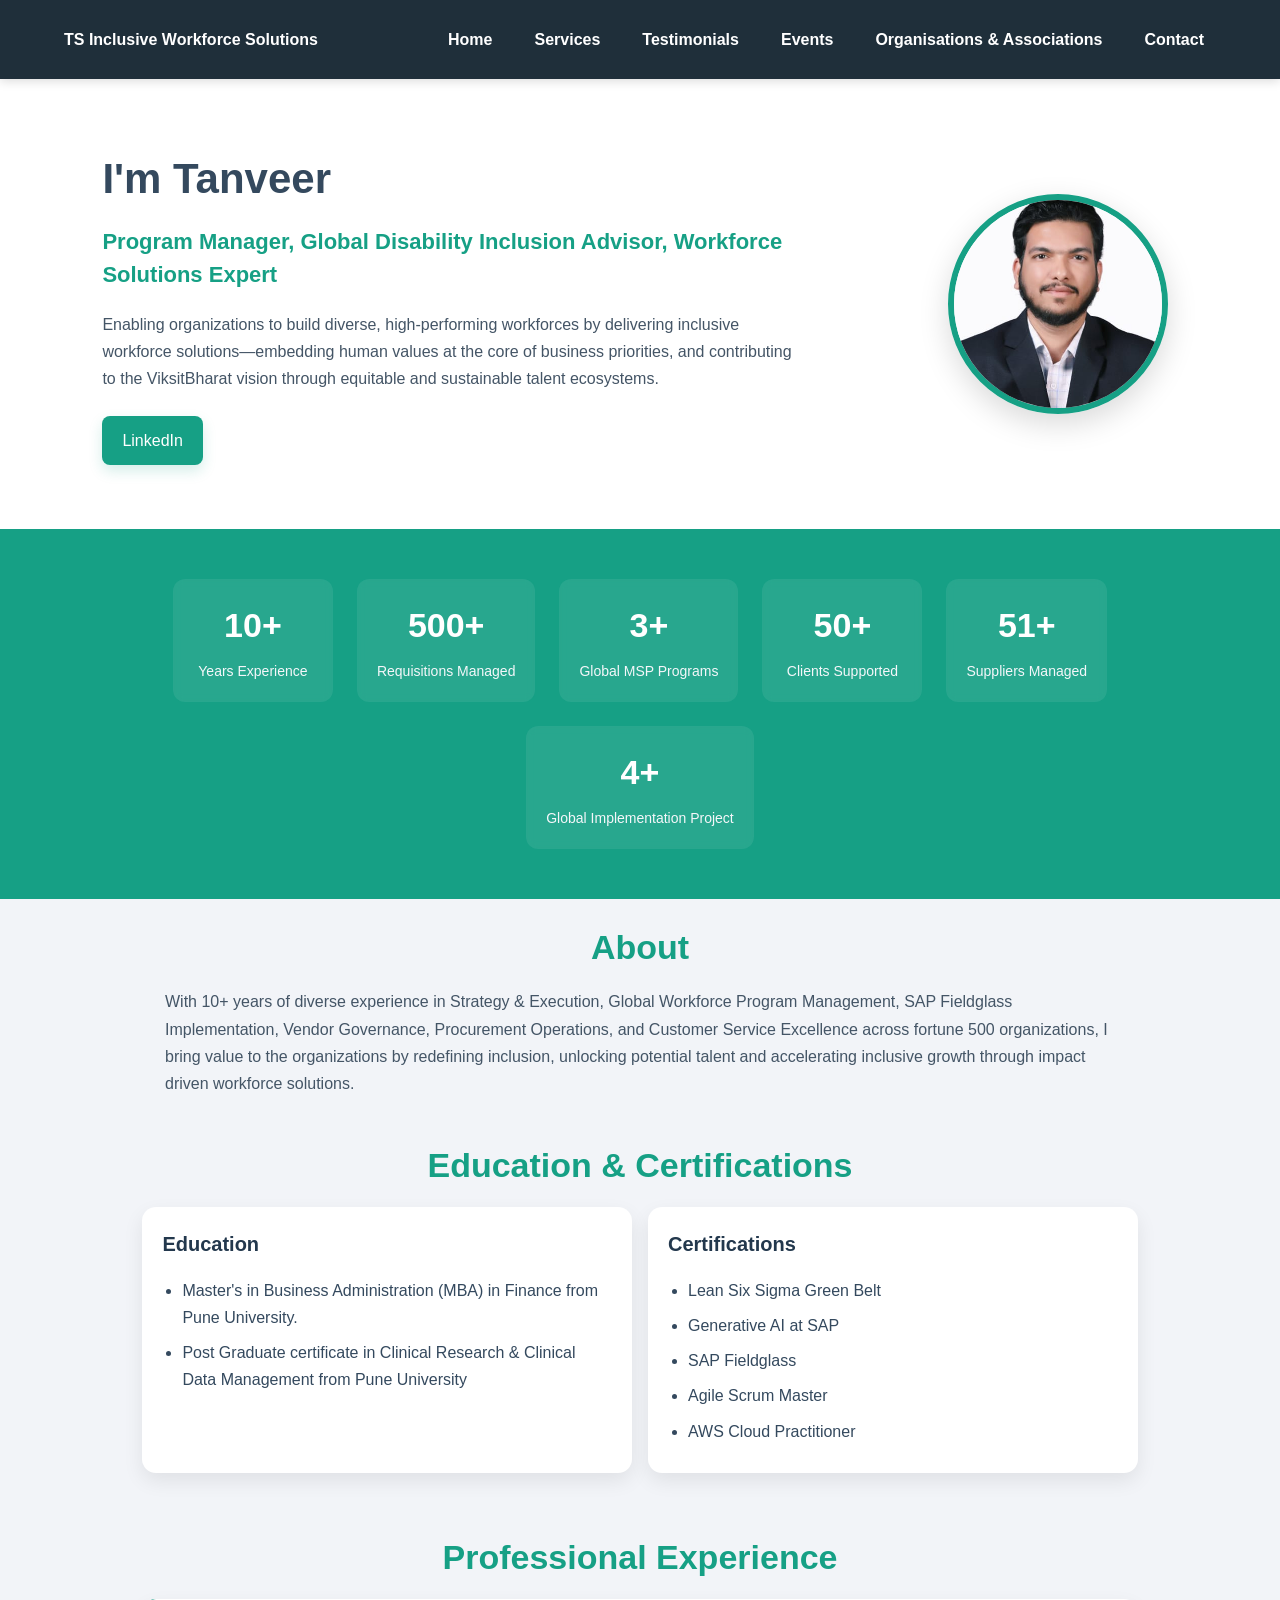
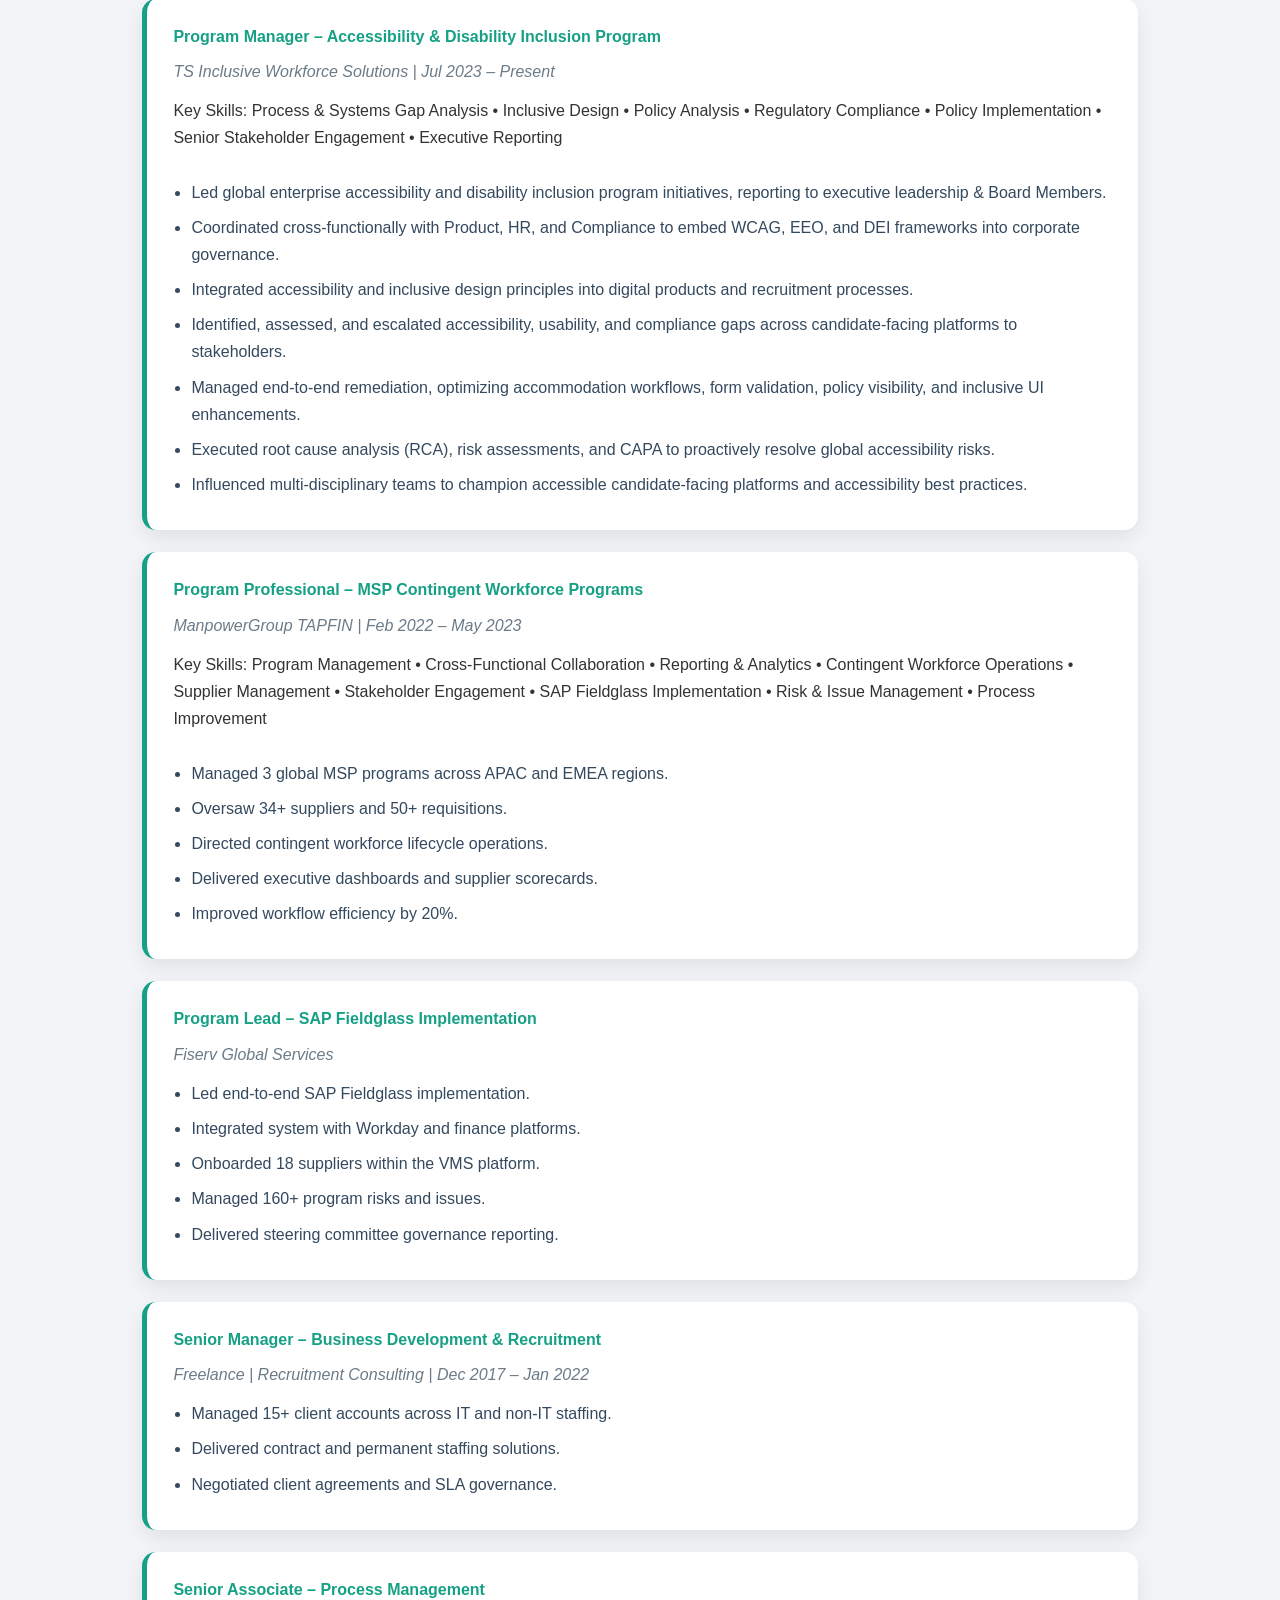
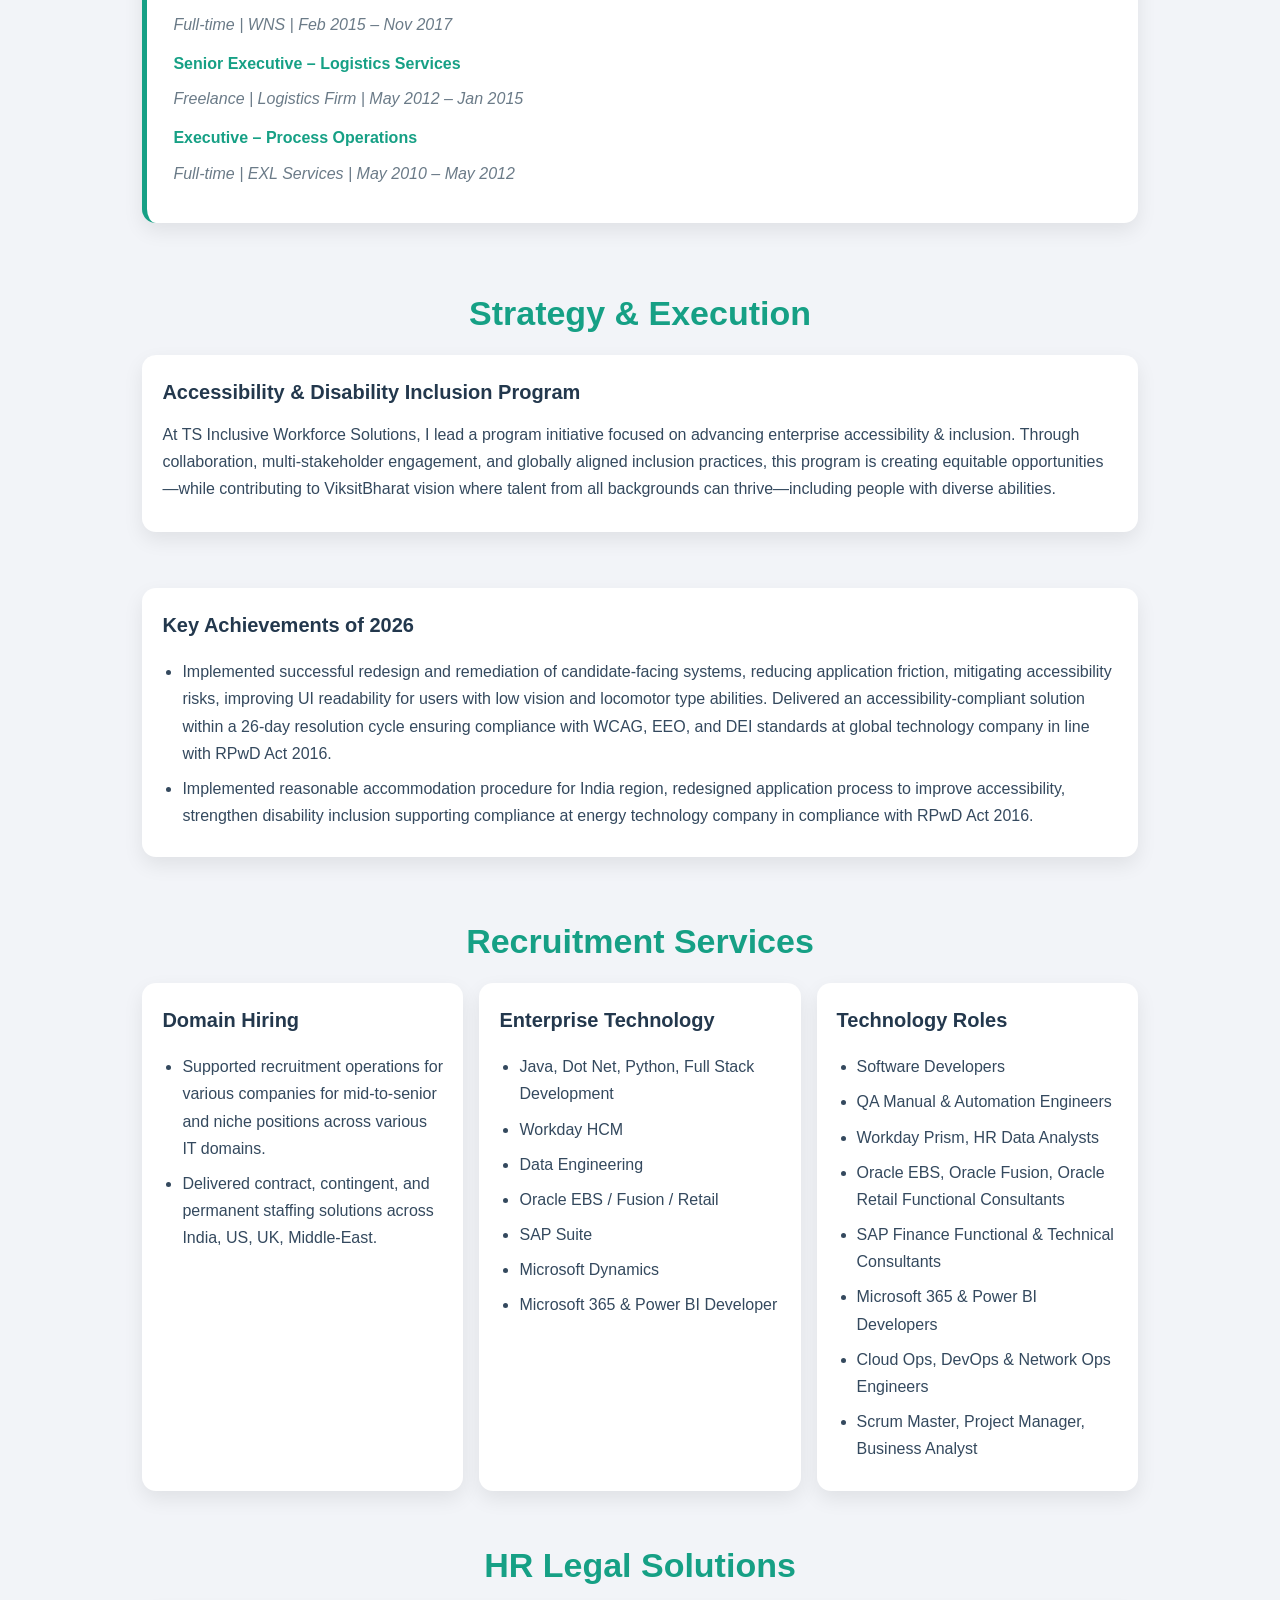
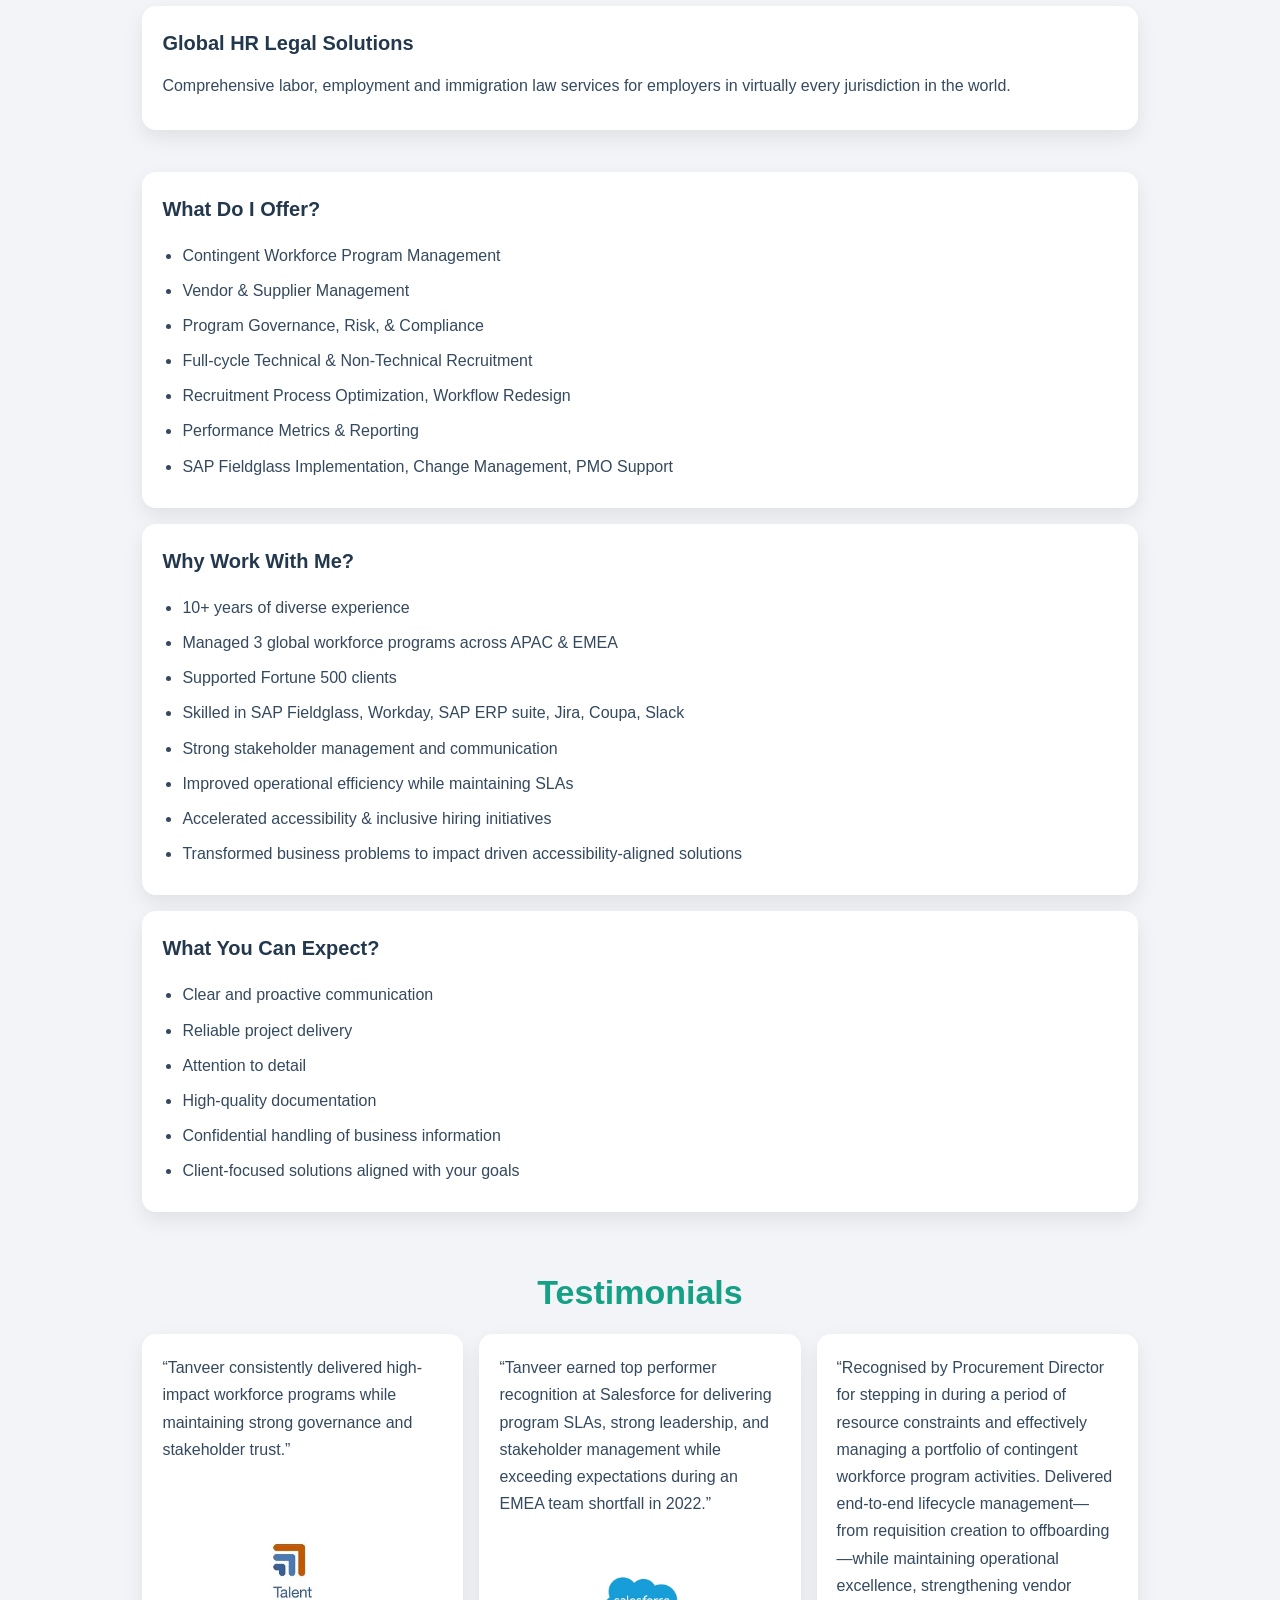
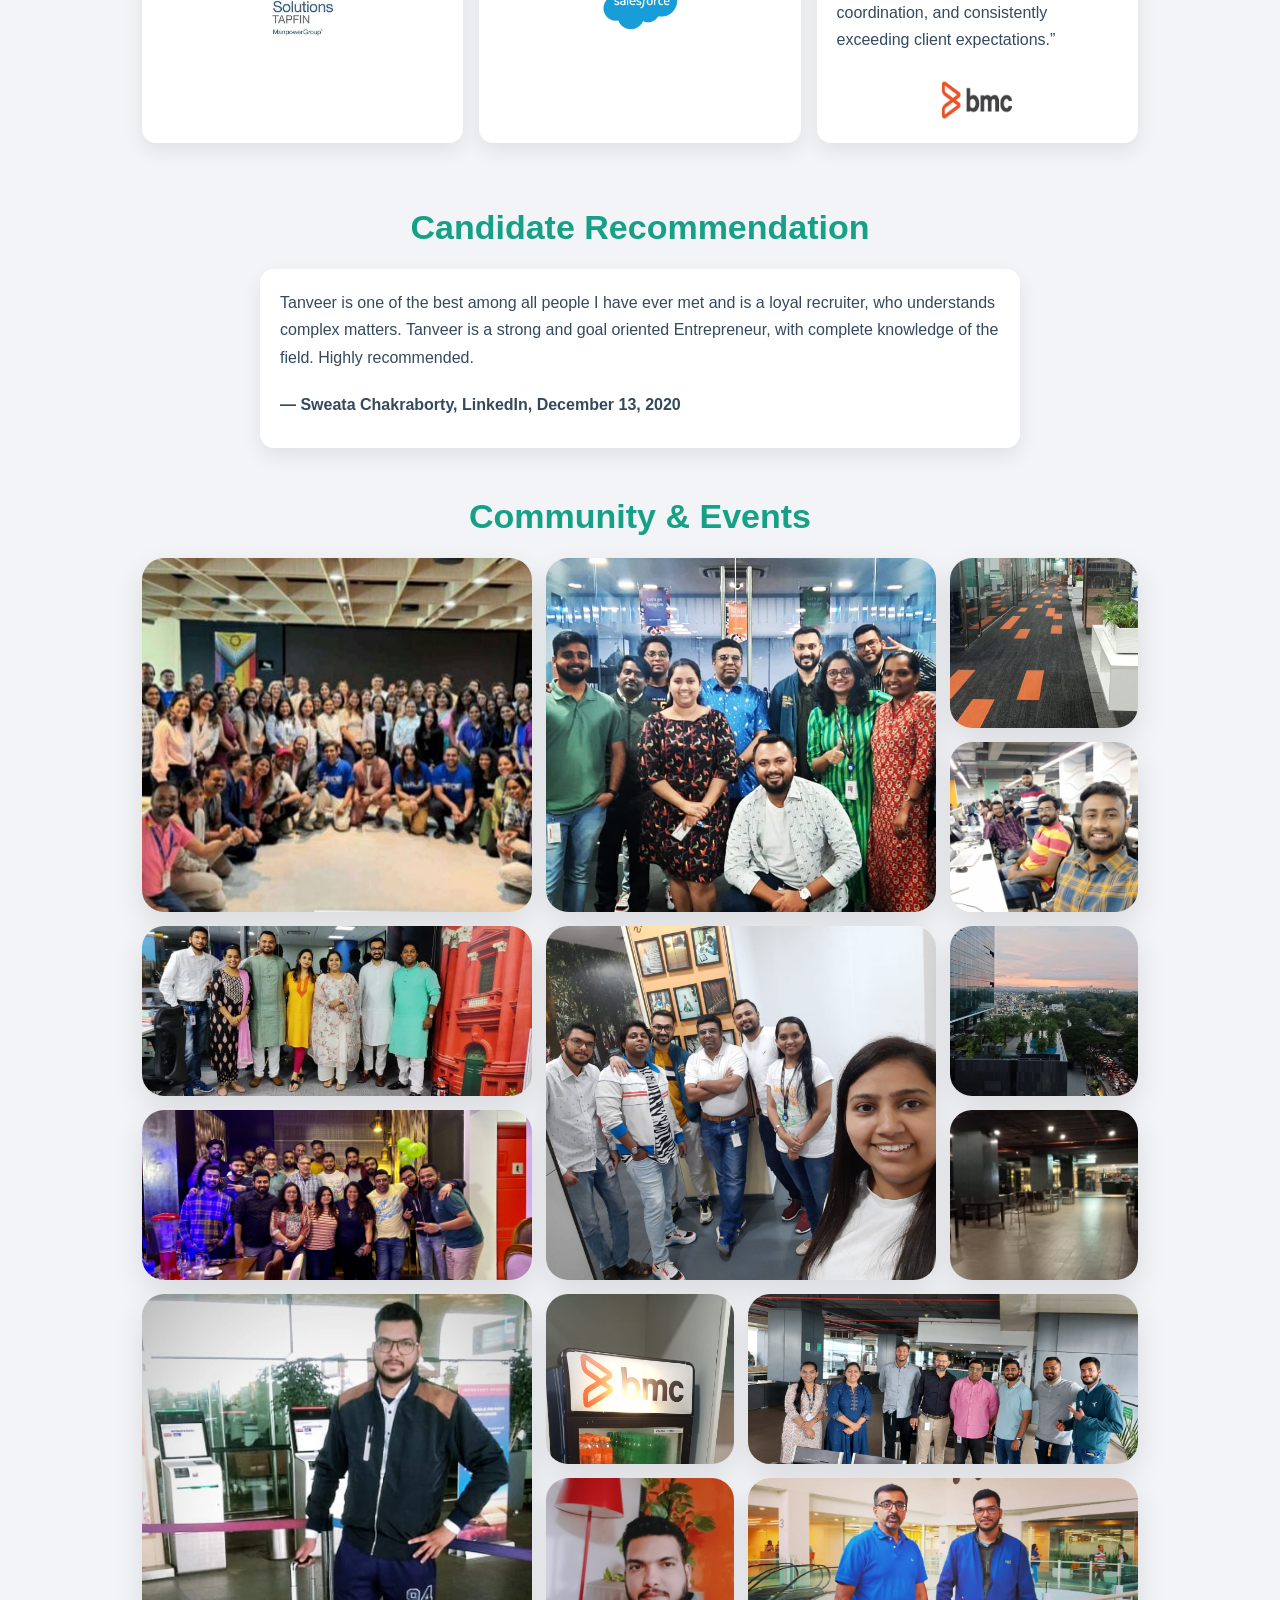
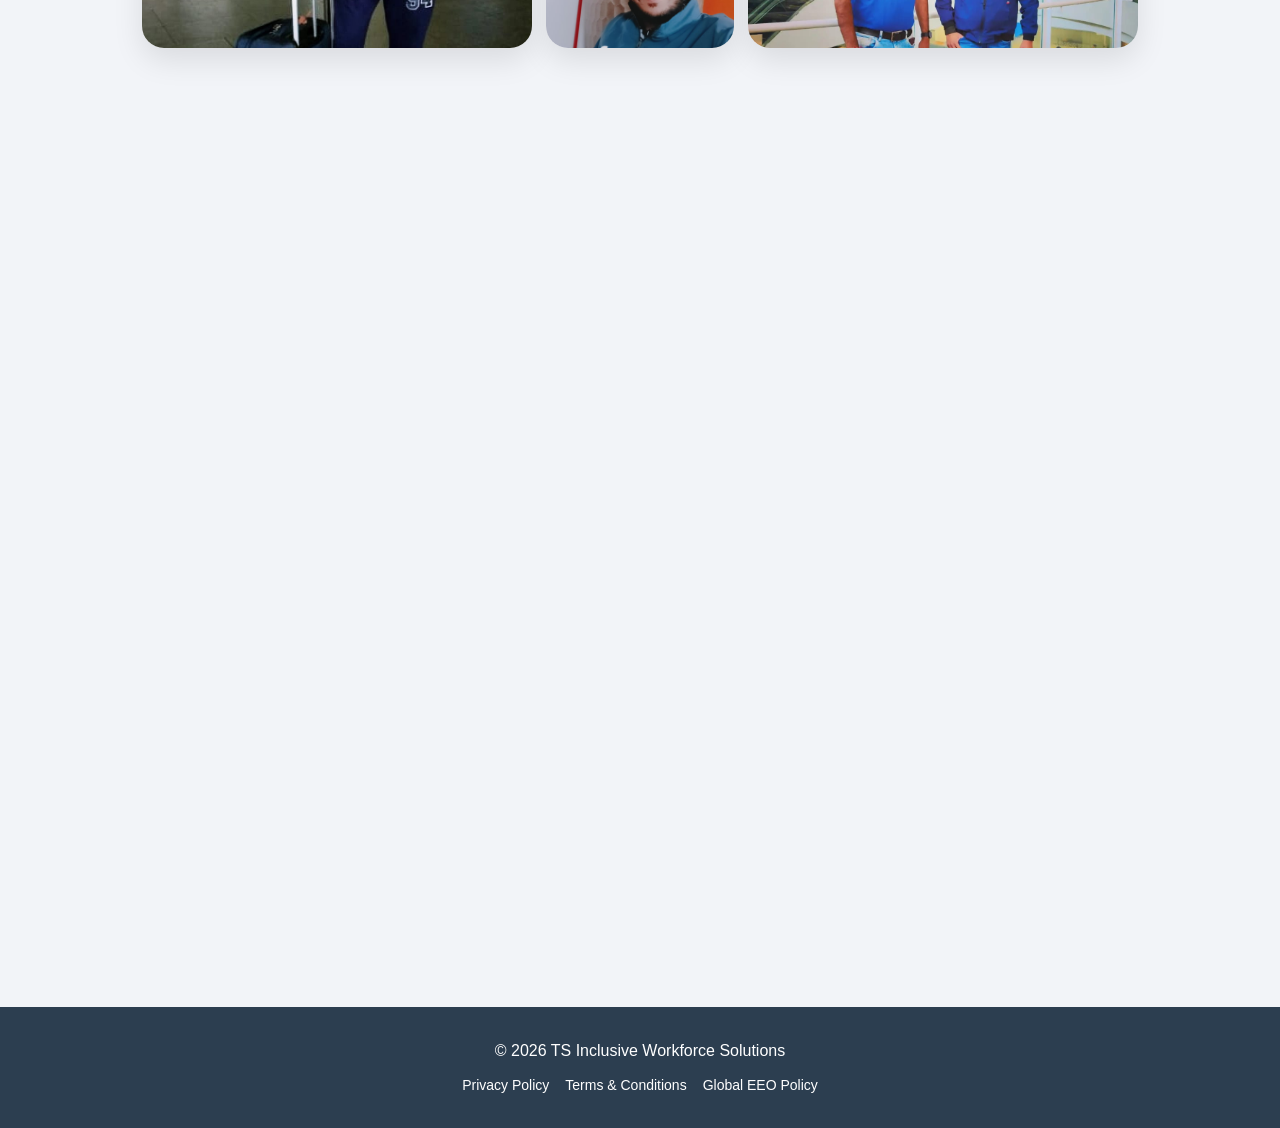
==== commit e33a229c: "Merge d2d9aa7c36ef1ea2c80e4ad159efc0f0140da369 into 8d130186c50475181360ee8b922b7fe47d8435cd" ====
--- a/deploy/index.html
+++ b/deploy/index.html
@@ -4,7 +4,7 @@
 <head>
 <meta charset="UTF-8">
 <meta name="viewport" content="width=device-width, initial-scale=1.0">
-<title>Tanveer Shaikh | Program Manager</title>
+<title>Tanveer Shaikh | Founder & Principal Consultant</title>
 <link rel="stylesheet" href="style.css">
 </head>
 
